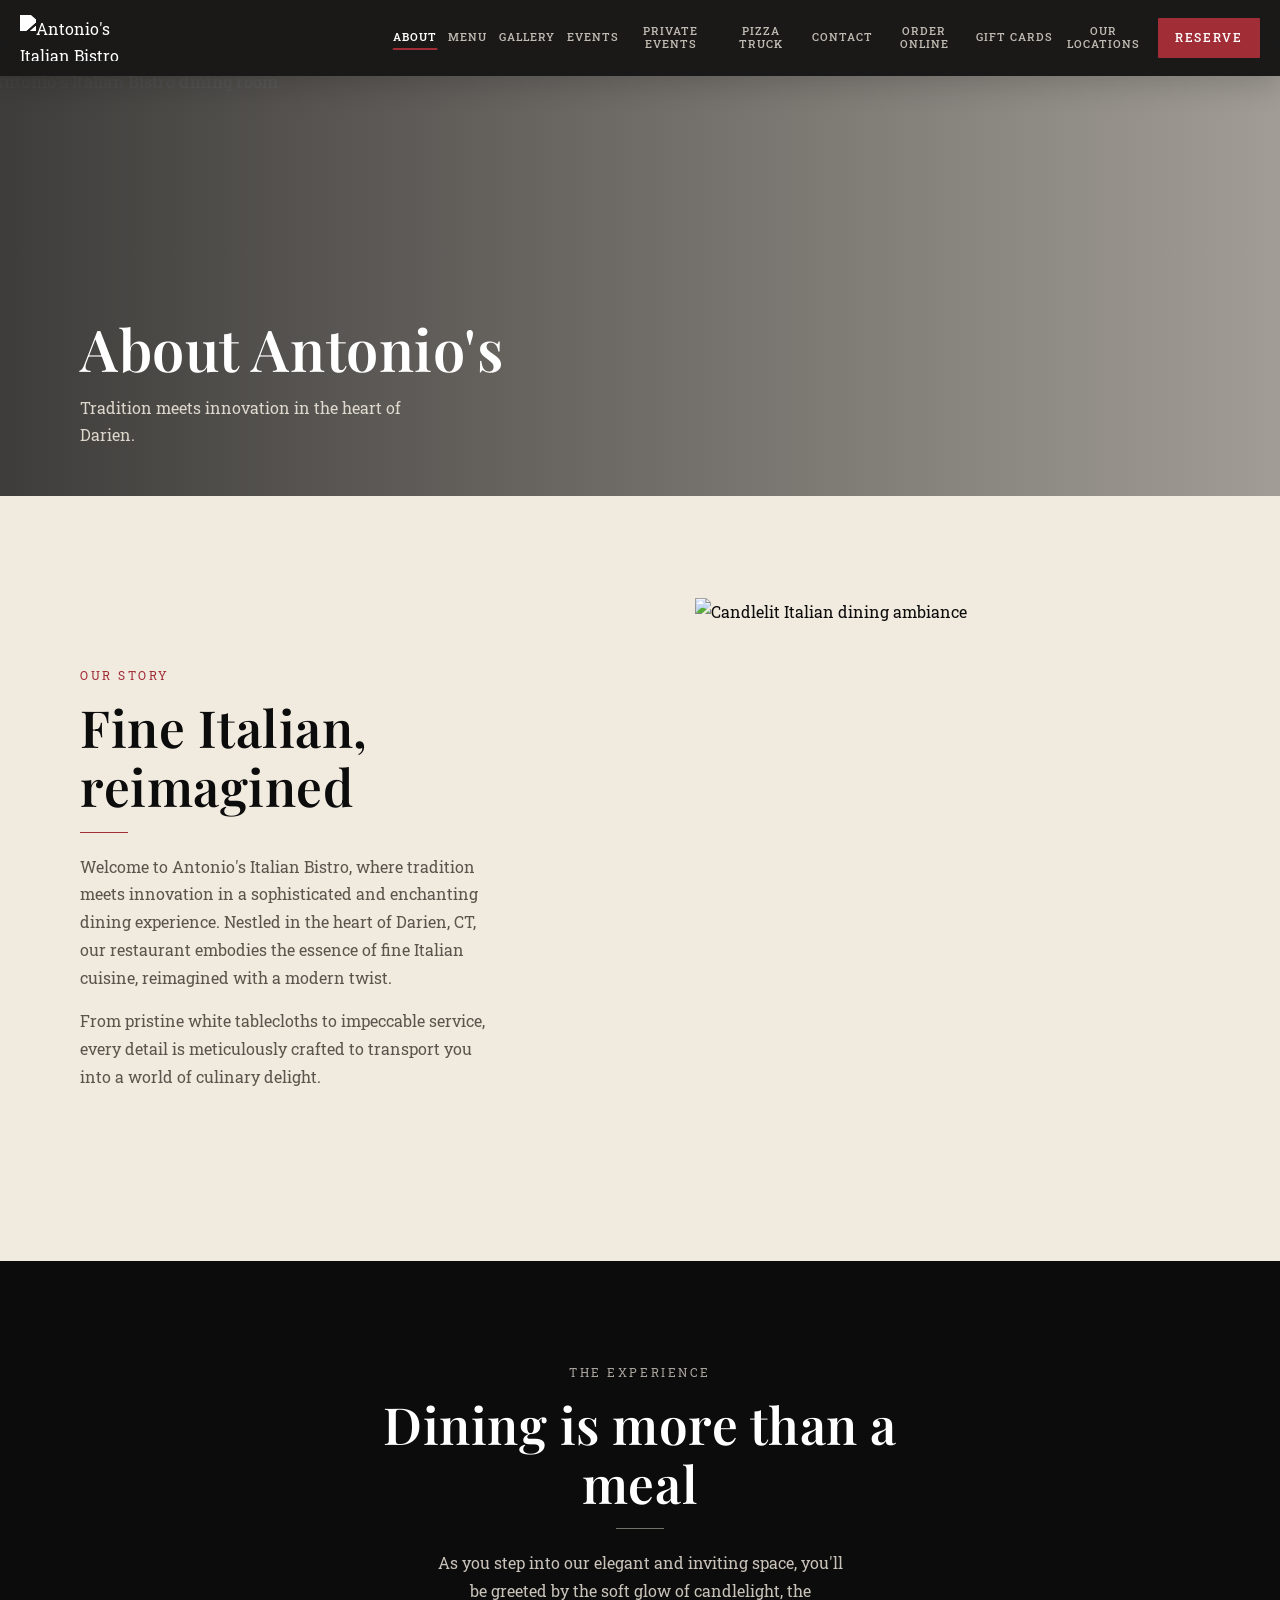
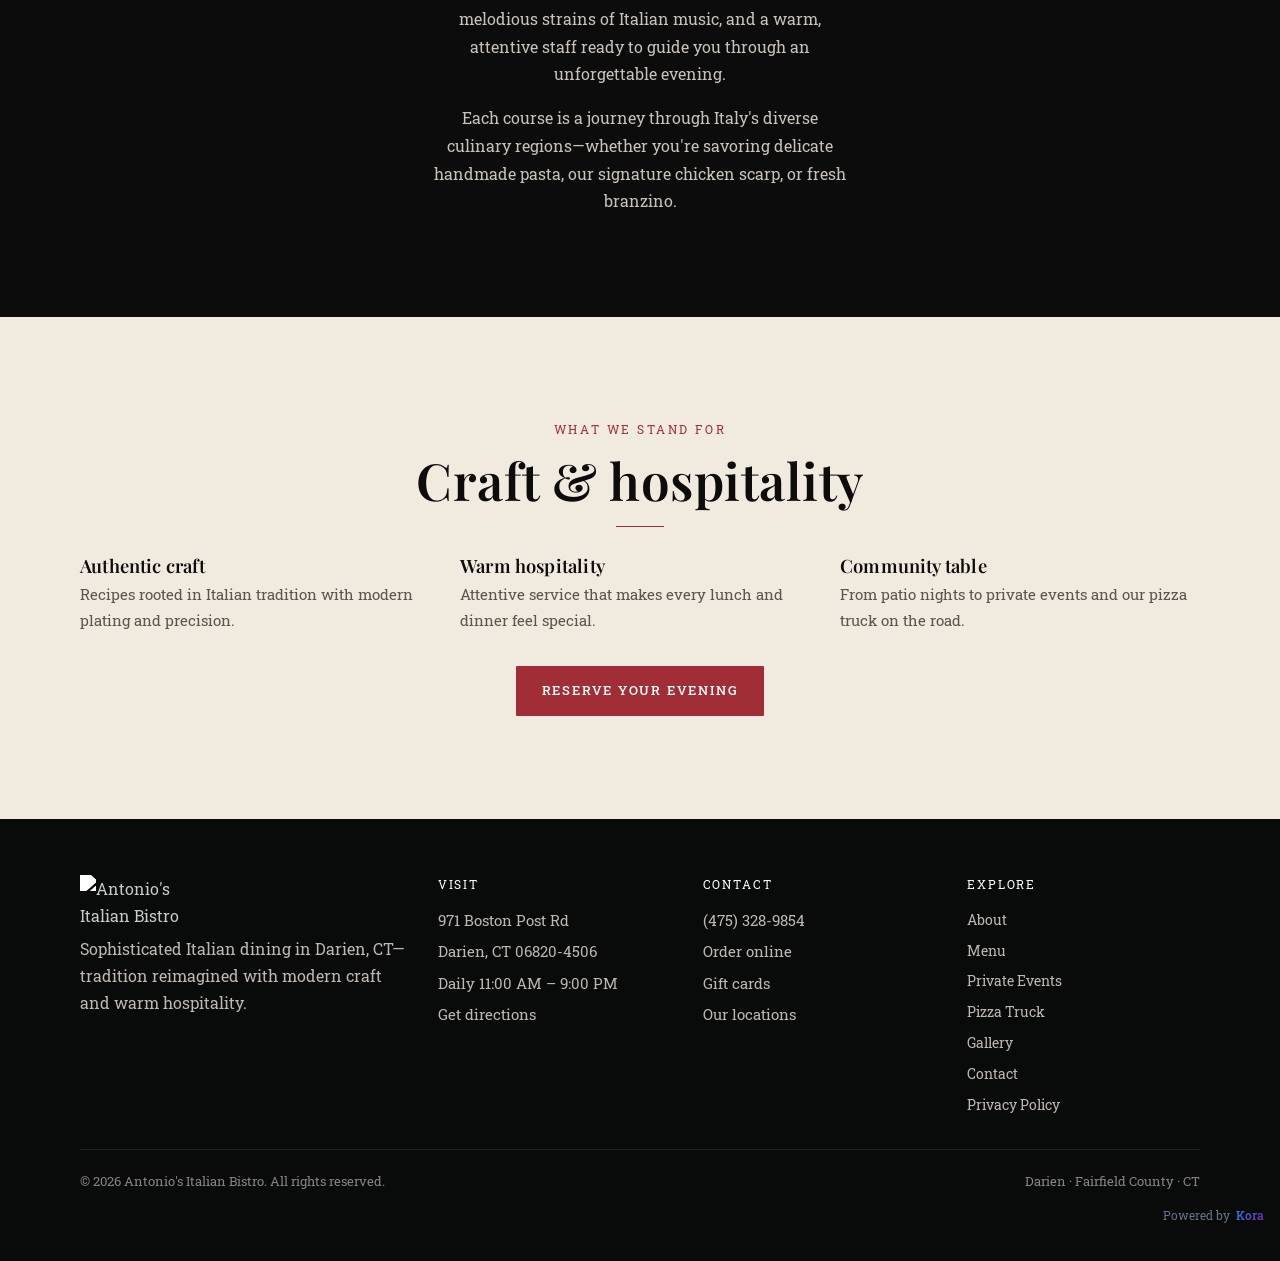
==== about.html @ fb41d5cb "Agent V2 website publish" ====
<!DOCTYPE html>

<html lang="en">
<head>
  <link rel="icon" href="https://quseprdus1.blob.core.windows.net/kora-business-images/user-media/463f7a5f-0a7e-488c-80c5-a2d2e6ca3b48/de8c94d8-887e-4625-825f-ec262dbc28df/1785776376_j315so.png">
<link href="https://quseprdus1.blob.core.windows.net/kora-business-images/user-media/463f7a5f-0a7e-488c-80c5-a2d2e6ca3b48/de8c94d8-887e-4625-825f-ec262dbc28df/1785776376_j315so.png" rel="icon"/>
<meta charset="utf-8"/>
<meta content="width=device-width, initial-scale=1.0" name="viewport"/>
<title>About Antonio's Italian Bistro | Darien CT Fine Dining Story</title>
<meta content="Learn about Antonio's Italian Bistro in Darien, CT—tradition meets innovation with white-tablecloth Italian cuisine, candlelight ambiance, and meticulous hospitality." name="description"/>
<meta content="about Antonio's Darien, Italian restaurant story Darien CT, fine dining Darien history" name="keywords"/>
<meta content="Antonio's Italian Bistro" name="author"/>
<meta content="noindex, nofollow" name="robots"/>
<meta content="#a12e37" name="theme-color"/>
<meta content="US-CT" name="geo.region"/>
<meta content="Darien" name="geo.placename"/>
<meta content="41.07655;-73.47143" name="geo.position"/>
<meta content="41.07655, -73.47143" name="ICBM"/>
<meta content="website" property="og:type"/>
<meta content="Antonio's Italian Bistro" property="og:site_name"/>
<meta content="en_US" property="og:locale"/>
<meta content="About Antonio's Italian Bistro | Darien CT Fine Dining Story" property="og:title"/>
<meta content="Learn about Antonio's Italian Bistro in Darien, CT—tradition meets innovation with white-tablecloth Italian cuisine, candlelight ambiance, and meticulous hospitality." property="og:description"/>
<meta content="https://quseprdus1.blob.core.windows.net/kora-business-images/user-media/463f7a5f-0a7e-488c-80c5-a2d2e6ca3b48/de8c94d8-887e-4625-825f-ec262dbc28df/1785837358_etro0u.jpg" property="og:image"/>
<meta content="summary_large_image" name="twitter:card"/>
<meta content="About Antonio's Italian Bistro | Darien CT Fine Dining Story" name="twitter:title"/>
<meta content="Learn about Antonio's Italian Bistro in Darien, CT—tradition meets innovation with white-tablecloth Italian cuisine, candlelight ambiance, and meticulous hospitality." name="twitter:description"/>
<meta content="https://quseprdus1.blob.core.windows.net/kora-business-images/user-media/463f7a5f-0a7e-488c-80c5-a2d2e6ca3b48/de8c94d8-887e-4625-825f-ec262dbc28df/1785837358_etro0u.jpg" name="twitter:image"/>
<link href="https://quseprdus1.blob.core.windows.net/kora-business-images/user-media/463f7a5f-0a7e-488c-80c5-a2d2e6ca3b48/de8c94d8-887e-4625-825f-ec262dbc28df/1785776376_j315so.png" rel="icon" type="image/png">
<link href="https://quseprdus1.blob.core.windows.net/kora-business-images/user-media/463f7a5f-0a7e-488c-80c5-a2d2e6ca3b48/de8c94d8-887e-4625-825f-ec262dbc28df/1785837173_pua2ko.png" rel="apple-touch-icon"/>
<link href="https://fonts.googleapis.com" rel="preconnect"/>
<link crossorigin="" href="https://fonts.gstatic.com" rel="preconnect"/>
<link href="https://fonts.googleapis.com/css2?family=Italiana&amp;family=Playfair+Display:ital,wght@0,500;0,600;0,700;1,500;1,600&amp;family=Roboto+Slab:wght@300;400;500;600;700&amp;display=swap" rel="stylesheet"/>
<link href="assets/styles.css" rel="stylesheet"/>
<link href="assets/site.css" rel="stylesheet"/>
<!-- KORA_GOOGLE_FONTS_START -->
<link rel="preconnect" href="https://fonts.googleapis.com">
<link rel="preconnect" href="https://fonts.gstatic.com" crossorigin>
<link rel="stylesheet" href="https://fonts.googleapis.com/css2?family=Playfair+Display:wght@400;600;700&family=Roboto+Slab:wght@400;600;700&display=swap">
<!-- KORA_GOOGLE_FONTS_END -->
</link></head>
<body data-header="solid" data-page="about">
<div id="site-header"></div>
<main id="main">
<section aria-label="About Antonio's" class="page-hero">
<div class="page-hero__bg">
<img alt="Antonio's Italian Bistro dining room" fetchpriority="high" height="900" src="https://quseprdus1.blob.core.windows.net/kora-business-images/user-media/463f7a5f-0a7e-488c-80c5-a2d2e6ca3b48/de8c94d8-887e-4625-825f-ec262dbc28df/1785837358_etro0u.jpg" width="1600"/>
</div>
<div class="page-hero__scrim"></div>
<div class="page-hero__content reveal">
<h1>About Antonio's</h1>
<p>Tradition meets innovation in the heart of Darien.</p>
</div>
</section>
<section class="section section--cream">
<div class="container split">
<div class="split__copy reveal">
<p class="section__label">Our story</p>
<h2 class="section__title">Fine Italian, reimagined</h2>
<div class="gold-rule"></div>
<p class="section__lead">Welcome to Antonio's Italian Bistro, where tradition meets innovation in a sophisticated and enchanting dining experience. Nestled in the heart of Darien, CT, our restaurant embodies the essence of fine Italian cuisine, reimagined with a modern twist.</p>
<p class="section__lead mt-2">From pristine white tablecloths to impeccable service, every detail is meticulously crafted to transport you into a world of culinary delight.</p>
</div>
<div class="split__media reveal reveal-delay-1">
<img alt="Candlelit Italian dining ambiance" height="1500" loading="lazy" src="https://quseprdus1.blob.core.windows.net/kora-business-images/user-media/463f7a5f-0a7e-488c-80c5-a2d2e6ca3b48/de8c94d8-887e-4625-825f-ec262dbc28df/1785837194_08zzdg.jpg" width="1200"/>
</div>
</div>
</section>
<section class="section section--dark">
<div class="container center-block reveal">
<p class="section__label">The experience</p>
<h2 class="section__title" style="max-width:18ch;margin-inline:auto;">Dining is more than a meal</h2>
<div class="gold-rule"></div>
<p class="section__lead">As you step into our elegant and inviting space, you'll be greeted by the soft glow of candlelight, the melodious strains of Italian music, and a warm, attentive staff ready to guide you through an unforgettable evening.</p>
<p class="section__lead mt-2">Each course is a journey through Italy's diverse culinary regions—whether you're savoring delicate handmade pasta, our signature chicken scarp, or fresh branzino.</p>
</div>
</section>
<section class="section section--cream">
<div class="container">
<div class="center-block mb-2 reveal">
<p class="section__label">What we stand for</p>
<h2 class="section__title" style="max-width:14ch;margin-inline:auto;">Craft &amp; hospitality</h2>
<div class="gold-rule"></div>
</div>
<div class="icon-row">
<article class="reveal">
<h4>Authentic craft</h4>
<p>Recipes rooted in Italian tradition with modern plating and precision.</p>
</article>
<article class="reveal reveal-delay-1">
<h4>Warm hospitality</h4>
<p>Attentive service that makes every lunch and dinner feel special.</p>
</article>
<article class="reveal reveal-delay-2">
<h4>Community table</h4>
<p>From patio nights to private events and our pizza truck on the road.</p>
</article>
</div>
<div class="center-block mt-4 reveal">
<a class="btn btn-primary" href="reservations.html">Reserve your evening</a>
</div>
</div>
</section>
</main>
<div id="site-footer"></div>
<script defer="" src="js/includes.js"></script>
<script defer="" src="js/main.js"></script>
<!-- KORA_BRANDING_FOOTER_SCRIPT_START -->
<script>
(function () {
  var koraUrl = "https://askkora.ai";
  var muted = "#64748b";
  var blue = "#1E88E5";
  var purple = "#7B1FA2";
  var startMarker = 'KORA_' + 'BRANDING_FOOTER_START';
  var endMarker = 'KORA_' + 'BRANDING_FOOTER_END';
  var selector = '[data-kora-branding-footer="true"], .kora-powered-by';

  function removeExisting() {
    document.querySelectorAll(selector).forEach(function (node) {
      if (node && node.parentNode) node.parentNode.removeChild(node);
    });
    var walker = document.createTreeWalker(document.documentElement, NodeFilter.SHOW_COMMENT);
    var comments = [];
    while (walker.nextNode()) {
      if (walker.currentNode.nodeValue.indexOf(startMarker) !== -1 || walker.currentNode.nodeValue.indexOf(endMarker) !== -1) {
        comments.push(walker.currentNode);
      }
    }
    comments.forEach(function (node) {
      if (node && node.parentNode) node.parentNode.removeChild(node);
    });
  }

  function buildBranding() {
    var wrapper = document.createElement('div');
    wrapper.className = 'kora-powered-by';
    wrapper.setAttribute('data-kora-branding-footer', 'true');
    wrapper.style.cssText = 'display:flex;justify-content:flex-end;align-items:center;gap:0.35rem;padding:0.75rem 1rem;font-size:0.75rem;';
    wrapper.innerHTML = '<span style="color:' + muted + '">Powered by</span>' +
      '<a href="' + koraUrl + '" target="_blank" rel="noopener noreferrer" style="text-decoration:none;font-weight:600;background:linear-gradient(135deg,' + blue + ',' + purple + ');-webkit-background-clip:text;background-clip:text;-webkit-text-fill-color:transparent">Kora</a>';
    return wrapper;
  }

  function targetFooter(allowFallback) {
    var footer = document.querySelector('footer');
    if (footer) return footer;
    if (!allowFallback) return null;
    return document.getElementById('site-footer') || document.body;
  }

  function placeBranding(allowFallback) {
    var target = targetFooter(allowFallback);
    if (!target) return false;
    removeExisting();
    target.appendChild(document.createComment(' ' + startMarker + ' '));
    target.appendChild(buildBranding());
    target.appendChild(document.createComment(' ' + endMarker + ' '));
    return target.tagName && target.tagName.toLowerCase() === 'footer';
  }

  function start() {
    if (placeBranding(false)) return;
    var observer = new MutationObserver(function () {
      if (placeBranding(false)) observer.disconnect();
    });
    observer.observe(document.documentElement, { childList: true, subtree: true });
    window.setTimeout(function () { observer.disconnect(); placeBranding(true); }, 3000);
  }

  if (document.readyState === 'loading') {
    document.addEventListener('DOMContentLoaded', start);
  } else {
    start();
  }
}());
</script>
<!-- KORA_BRANDING_FOOTER_SCRIPT_END -->
</body>
</html>
---- assets/styles.css ----
/*! tailwindcss v4.2.1 | MIT License | https://tailwindcss.com */
@layer properties{@supports (((-webkit-hyphens:none)) and (not (margin-trim:inline))) or ((-moz-orient:inline) and (not (color:rgb(from red r g b)))){*,:before,:after,::backdrop{--tw-rotate-x:initial;--tw-rotate-y:initial;--tw-rotate-z:initial;--tw-skew-x:initial;--tw-skew-y:initial}}}@layer theme{:root,:host{--font-sans:ui-sans-serif, system-ui, sans-serif, "Apple Color Emoji", "Segoe UI Emoji", "Segoe UI Symbol", "Noto Color Emoji";--font-mono:ui-monospace, SFMono-Regular, Menlo, Monaco, Consolas, "Liberation Mono", "Courier New", monospace;--spacing:.25rem;--ease-out:cubic-bezier(0, 0, .2, 1);--default-transition-duration:.15s;--default-transition-timing-function:cubic-bezier(.4, 0, .2, 1);--default-font-family:var(--font-sans);--default-mono-font-family:var(--font-mono);--color-brand-primary:#a12e37;--color-brand-secondary:#f1eadf;--color-brand-accent:#0c0c0c;--color-brand-muted:#5b564d;--color-brand-border:#0c0c0c1f;--font-heading:"Playfair Display", Georgia, "Times New Roman", serif;--font-body:"Roboto Slab", Georgia, serif;--font-brand:"Italiana", "Playfair Display", serif}}@layer base{*,:after,:before,::backdrop{box-sizing:border-box;border:0 solid;margin:0;padding:0}::file-selector-button{box-sizing:border-box;border:0 solid;margin:0;padding:0}html,:host{-webkit-text-size-adjust:100%;tab-size:4;line-height:1.5;font-family:var(--default-font-family,ui-sans-serif, system-ui, sans-serif, "Apple Color Emoji", "Segoe UI Emoji", "Segoe UI Symbol", "Noto Color Emoji");font-feature-settings:var(--default-font-feature-settings,normal);font-variation-settings:var(--default-font-variation-settings,normal);-webkit-tap-highlight-color:transparent}hr{height:0;color:inherit;border-top-width:1px}abbr:where([title]){-webkit-text-decoration:underline dotted;text-decoration:underline dotted}h1,h2,h3,h4,h5,h6{font-size:inherit;font-weight:inherit}a{color:inherit;-webkit-text-decoration:inherit;-webkit-text-decoration:inherit;-webkit-text-decoration:inherit;text-decoration:inherit}b,strong{font-weight:bolder}code,kbd,samp,pre{font-family:var(--default-mono-font-family,ui-monospace, SFMono-Regular, Menlo, Monaco, Consolas, "Liberation Mono", "Courier New", monospace);font-feature-settings:var(--default-mono-font-feature-settings,normal);font-variation-settings:var(--default-mono-font-variation-settings,normal);font-size:1em}small{font-size:80%}sub,sup{vertical-align:baseline;font-size:75%;line-height:0;position:relative}sub{bottom:-.25em}sup{top:-.5em}table{text-indent:0;border-color:inherit;border-collapse:collapse}:-moz-focusring{outline:auto}progress{vertical-align:baseline}summary{display:list-item}ol,ul,menu{list-style:none}img,svg,video,canvas,audio,iframe,embed,object{vertical-align:middle;display:block}img,video{max-width:100%;height:auto}button,input,select,optgroup,textarea{font:inherit;font-feature-settings:inherit;font-variation-settings:inherit;letter-spacing:inherit;color:inherit;opacity:1;background-color:#0000;border-radius:0}::file-selector-button{font:inherit;font-feature-settings:inherit;font-variation-settings:inherit;letter-spacing:inherit;color:inherit;opacity:1;background-color:#0000;border-radius:0}:where(select:is([multiple],[size])) optgroup{font-weight:bolder}:where(select:is([multiple],[size])) optgroup option{padding-inline-start:20px}::file-selector-button{margin-inline-end:4px}::placeholder{opacity:1}@supports (not ((-webkit-appearance:-apple-pay-button))) or (contain-intrinsic-size:1px){::placeholder{color:currentColor}@supports (color:color-mix(in lab, red, red)){::placeholder{color:color-mix(in oklab, currentcolor 50%, transparent)}}}textarea{resize:vertical}::-webkit-search-decoration{-webkit-appearance:none}::-webkit-date-and-time-value{min-height:1lh;text-align:inherit}::-webkit-datetime-edit{display:inline-flex}::-webkit-datetime-edit-fields-wrapper{padding:0}::-webkit-datetime-edit{padding-block:0}::-webkit-datetime-edit-year-field{padding-block:0}::-webkit-datetime-edit-month-field{padding-block:0}::-webkit-datetime-edit-day-field{padding-block:0}::-webkit-datetime-edit-hour-field{padding-block:0}::-webkit-datetime-edit-minute-field{padding-block:0}::-webkit-datetime-edit-second-field{padding-block:0}::-webkit-datetime-edit-millisecond-field{padding-block:0}::-webkit-datetime-edit-meridiem-field{padding-block:0}::-webkit-calendar-picker-indicator{line-height:1}:-moz-ui-invalid{box-shadow:none}button,input:where([type=button],[type=reset],[type=submit]){appearance:button}::file-selector-button{appearance:button}::-webkit-inner-spin-button{height:auto}::-webkit-outer-spin-button{height:auto}[hidden]:where(:not([hidden=until-found])){display:none!important}:root{--header-h:4.75rem;--ease-out:cubic-bezier(.22, 1, .36, 1);--color-brand-primary:#a12e37;--color-brand-secondary:#f1eadf;--color-brand-accent:#0c0c0c;--color-brand-dark:#0c0c0c;--color-brand-muted:#5b564d;--color-brand-soft:#f1eadf;--color-brand-gold:#c5a352;--color-brand-border:#0c0c0c1f;--font-heading:"Playfair Display", Georgia, "Times New Roman", serif;--font-body:"Roboto Slab", Georgia, serif;--font-brand:"Italiana", "Playfair Display", serif}html{scroll-behavior:smooth}body{font-family:var(--font-body);color:var(--color-brand-accent);background:var(--color-brand-secondary);-webkit-font-smoothing:antialiased;line-height:1.7}h1,h2,h3,h4,h5,h6{font-family:var(--font-heading)}}@layer components;@layer utilities{.fixed{position:fixed}.sticky{position:sticky}.container{width:100%}@media (min-width:40rem){.container{max-width:40rem}}@media (min-width:48rem){.container{max-width:48rem}}@media (min-width:64rem){.container{max-width:64rem}}@media (min-width:80rem){.container{max-width:80rem}}@media (min-width:96rem){.container{max-width:96rem}}.mt-1{margin-top:calc(var(--spacing) * 1)}.mt-2{margin-top:calc(var(--spacing) * 2)}.mt-3{margin-top:calc(var(--spacing) * 3)}.mt-4{margin-top:calc(var(--spacing) * 4)}.mb-2{margin-bottom:calc(var(--spacing) * 2)}.hidden{display:none}.table{display:table}.max-w-prose{max-width:65ch}.transform{transform:var(--tw-rotate-x,) var(--tw-rotate-y,) var(--tw-rotate-z,) var(--tw-skew-x,) var(--tw-skew-y,)}.resize{resize:both}.underline{text-decoration-line:underline}.transition{transition-property:color,background-color,border-color,outline-color,text-decoration-color,fill,stroke,--tw-gradient-from,--tw-gradient-via,--tw-gradient-to,opacity,box-shadow,transform,translate,scale,rotate,filter,-webkit-backdrop-filter,backdrop-filter,display,content-visibility,overlay,pointer-events;transition-timing-function:var(--tw-ease,var(--default-transition-timing-function));transition-duration:var(--tw-duration,var(--default-transition-duration))}}@property --tw-rotate-x{syntax:"*";inherits:false}@property --tw-rotate-y{syntax:"*";inherits:false}@property --tw-rotate-z{syntax:"*";inherits:false}@property --tw-skew-x{syntax:"*";inherits:false}@property --tw-skew-y{syntax:"*";inherits:false}
---- assets/site.css ----
/* Component UI layer (loaded after assets/styles.css).
   Brand tokens mirrored here so UI keeps working if Tailwind rebuilds styles.css. */
:root {
  --color-brand-primary: #a12e37;
  --color-brand-secondary: #f1eadf;
  --color-brand-accent: #0c0c0c;
  --color-brand-dark: #0c0c0c;
  --color-brand-muted: #5b564d;
  --color-brand-soft: #f1eadf;
  --color-brand-gold: #c5a352;
  --color-brand-border: rgba(12, 12, 12, 0.12);
  --font-heading: "Playfair Display", Georgia, "Times New Roman", serif;
  --font-body: "Roboto Slab", Georgia, serif;
  --font-brand: "Italiana", "Playfair Display", serif;
  --header-h: 4.75rem;
  --ease-out: cubic-bezier(0.22, 1, 0.36, 1);
}
*, *::before, *::after { box-sizing: border-box; margin: 0; padding: 0; }
html { scroll-behavior: smooth; }
body {
  font-family: var(--font-body);
  color: var(--color-brand-accent);
  background: var(--color-brand-secondary);
  line-height: 1.7;
  -webkit-font-smoothing: antialiased;
}
img, video { max-width: 100%; height: auto; display: block; }
a { color: inherit; text-decoration: none; }
button { font: inherit; cursor: pointer; border: 0; background: none; }
ul { list-style: none; }
.sr-only {
  position: absolute; width: 1px; height: 1px; padding: 0; margin: -1px;
  overflow: hidden; clip: rect(0,0,0,0); white-space: nowrap; border: 0;
}
.hidden { display: none !important; }
/* Antonio's Italian Bistro — premium modern restaurant UI */

body { padding-top: var(--header-h); }

h1, h2, h3, h4, .font-heading {
  font-family: var(--font-heading);
  font-weight: 600;
  line-height: 1.15;
  letter-spacing: 0.01em;
  color: var(--color-brand-accent);
}

:focus-visible {
  outline: 2px solid var(--color-brand-primary);
  outline-offset: 3px;
}

.container {
  width: min(1120px, calc(100% - 2.5rem));
  margin-inline: auto;
}

/* Buttons */
.btn {
  display: inline-flex;
  align-items: center;
  justify-content: center;
  gap: 0.5rem;
  padding: 0.9rem 1.6rem;
  font-family: var(--font-body);
  font-size: 0.8rem;
  font-weight: 500;
  letter-spacing: 0.14em;
  text-transform: uppercase;
  border-radius: 1px;
  transition: transform 0.3s var(--ease-out), background 0.3s ease, color 0.3s ease, border-color 0.3s ease, box-shadow 0.3s ease;
}
.btn:hover { transform: translateY(-2px); }
.btn-primary { background: var(--color-brand-primary); color: #fff; }
.btn-primary:hover {
  background: #8a2530;
  box-shadow: 0 12px 32px rgba(161, 46, 55, 0.28);
}
.btn-dark { background: var(--color-brand-accent); color: var(--color-brand-secondary); }
.btn-dark:hover { background: #222; }
.btn-outline {
  border: 1px solid currentColor;
  color: var(--color-brand-secondary);
  background: transparent;
}
.btn-outline:hover {
  background: var(--color-brand-secondary);
  color: var(--color-brand-accent);
}
.btn-outline-dark {
  border: 1px solid var(--color-brand-accent);
  color: var(--color-brand-accent);
}
.btn-outline-dark:hover {
  background: var(--color-brand-accent);
  color: var(--color-brand-secondary);
}
.btn-sm { padding: 0.65rem 1.1rem; font-size: 0.72rem; }

/* Header — solid black by default (all pages) */
.site-header {
  position: fixed;
  inset: 0 0 auto 0;
  z-index: 1000;
  background: rgba(12, 12, 12, 0.94);
  backdrop-filter: blur(12px);
  box-shadow: 0 8px 30px rgba(0, 0, 0, 0.18);
  transition: background 0.35s ease, box-shadow 0.35s ease, backdrop-filter 0.35s ease;
}
/* Opt-in: transparent over full-bleed heroes only when body[data-header="transparent"] */
.site-header.is-transparent {
  background: linear-gradient(180deg, rgba(12, 12, 12, 0.55), transparent);
  backdrop-filter: none;
  box-shadow: none;
}
.site-header.is-transparent.is-scrolled,
.site-header.is-solid {
  background: rgba(12, 12, 12, 0.94);
  backdrop-filter: blur(12px);
  box-shadow: 0 8px 30px rgba(0, 0, 0, 0.18);
}
.navbar {
  min-height: var(--header-h);
  height: auto;
  display: flex;
  align-items: center;
  padding-block: 0.4rem;
  padding-inline: 0;
  width: 100%;
}
/* Full-bleed header row — logo left, nav right.
   Side inset: change padding-inline below to open space from the edges. */
.navbar-inner {
  width: 100%;
  max-width: none;
  margin-inline: 0;
  padding-inline: 1.25rem; /* left & right breathing room (e.g. 1rem–2rem) */
  display: grid;
  grid-template-columns: auto minmax(0, 1fr);
  align-items: center;
  column-gap: 1rem;
  box-sizing: border-box;
}
.brand {
  display: flex;
  align-items: center;
  gap: 0.75rem;
  color: #fff;
  grid-column: 1;
  flex-shrink: 0;
  position: relative;
  z-index: 2;
  min-width: 0;
  max-width: 11rem;
}
.brand__logo {
  height: 46px;
  width: auto;
  max-width: 100%;
  object-fit: contain;
  filter: brightness(0) invert(1);
}
/* Nav sits only in the right track, right-aligned as a group */
.nav-desktop {
  display: none;
  grid-column: 2;
  align-items: center;
  justify-content: flex-end;
  justify-self: end;
  gap: 0.15rem;
  flex-wrap: nowrap;
  width: 100%;
  max-width: 100%;
  min-width: 0;
  box-sizing: border-box;
}
.nav-link {
  position: relative;
  color: rgba(241, 234, 223, 0.78);
  font-size: 0.7rem;
  font-weight: 500;
  letter-spacing: 0.09em;
  text-transform: uppercase;
  padding: 0.4rem 0.3rem 0.5rem;
  transition: color 0.25s ease;
  white-space: normal;
  text-align: center;
  line-height: 1.2;
  flex: 0 1 auto;
  min-width: 0;
  max-width: 5.5rem; /* stacks 2-word labels without eating logo space */
  overflow-wrap: normal;
  word-break: normal;
}
/* Wine underline grows on hover / active */
.nav-link::after {
  content: "";
  position: absolute;
  left: 50%;
  bottom: 0.12rem;
  width: 0;
  height: 2px;
  background: var(--color-brand-primary);
  transform: translateX(-50%);
  transition: width 0.28s var(--ease-out);
  border-radius: 1px;
}
.nav-link:hover {
  color: #fff;
}
.nav-link:hover::after {
  width: 70%;
}
.nav-link.is-active {
  color: #fff;
  font-weight: 600;
}
.nav-link.is-active::after {
  width: 85%;
  background: var(--color-brand-primary);
}
.nav-cta {
  margin-left: 0.45rem;
  flex: 0 0 auto;
  white-space: nowrap;
  flex-shrink: 0;
}
.nav-cta:hover {
  transform: translateY(-1px);
  box-shadow: 0 8px 20px rgba(161, 46, 55, 0.35);
}
.menu-btn {
  color: #fff;
  padding: 0.4rem;
  display: grid;
  place-items: center;
  grid-column: 2;
  justify-self: end;
  flex-shrink: 0;
}
.menu-btn svg { width: 1.7rem; height: 1.7rem; }

@media (min-width: 1100px) {
  .nav-desktop { display: flex; }
  .menu-btn { display: none; }
  .brand { max-width: 10.5rem; }
}
/* Wide screens — room for single-line labels + larger type */
@media (min-width: 1500px) {
  .navbar-inner {
    column-gap: 1.25rem;
    padding-inline: 1.5rem; /* slightly more inset on very wide screens */
  }
  .brand { max-width: 12rem; }
  .brand__logo { height: 48px; }
  .nav-desktop { gap: 0.3rem; }
  .nav-link {
    max-width: none;
    white-space: nowrap;
    font-size: 0.76rem;
    letter-spacing: 0.11em;
    padding: 0.5rem 0.45rem 0.55rem;
  }
  .nav-link:hover::after { width: 100%; }
  .nav-link.is-active::after { width: 100%; }
}

/* Mobile menu */
.mobile-menu {
  position: fixed;
  inset: 0;
  z-index: 1100;
  pointer-events: none;
  opacity: 0;
  transition: opacity 0.3s ease;
}
.mobile-menu.active {
  pointer-events: auto;
  opacity: 1;
}
.mobile-menu__backdrop {
  position: absolute;
  inset: 0;
  background: rgba(5, 7, 7, 0.55);
}
.mobile-menu__panel {
  position: absolute;
  top: 0;
  right: 0;
  width: min(360px, 88vw);
  height: 100%;
  background: var(--color-brand-accent);
  color: var(--color-brand-secondary);
  padding: 1.5rem 1.25rem 2rem;
  transform: translateX(100%);
  transition: transform 0.4s var(--ease-out);
  overflow-y: auto;
}
.mobile-menu.active .mobile-menu__panel { transform: translateX(0); }
.mobile-menu__close {
  position: absolute;
  top: 1rem;
  right: 1rem;
  color: #fff;
  padding: 0.4rem;
}
.mobile-menu__close svg { width: 1.5rem; height: 1.5rem; }
.mobile-menu__nav {
  display: flex;
  flex-direction: column;
  gap: 0.15rem;
  margin-top: 3.5rem;
}
.mobile-menu__link {
  padding: 0.85rem 0.5rem;
  font-size: 0.95rem;
  letter-spacing: 0.1em;
  text-transform: uppercase;
  border-bottom: 1px solid rgba(241, 234, 223, 0.1);
  color: rgba(241, 234, 223, 0.9);
}
.mobile-menu__actions {
  display: grid;
  gap: 0.75rem;
  margin-top: 1.5rem;
}

/* Hero — starts below fixed solid header (body padding-top) */
.hero {
  position: relative;
  min-height: calc(100svh - var(--header-h));
  min-height: calc(100vh - var(--header-h));
  display: grid;
  place-items: center;
  color: #fff;
  overflow: hidden;
}
.hero__media {
  position: absolute;
  inset: 0;
  z-index: 0;
  background: #0c0c0c;
}
.hero__media > img,
.hero__media video {
  position: absolute;
  inset: 0;
  width: 100%;
  height: 100%;
  object-fit: cover;
  z-index: 1;
  animation: kenburns 20s ease-in-out infinite alternate;
}
.hero__yt {
  position: absolute;
  inset: 0;
  overflow: hidden;
  z-index: 0;
  opacity: 0;
  transition: opacity 0.8s ease;
}
.hero__yt.is-active {
  opacity: 1;
  z-index: 2;
}
.hero__yt iframe {
  position: absolute;
  top: 50%;
  left: 50%;
  width: 100vw;
  height: 56.25vw;
  min-height: 100%;
  min-width: 177.77vh;
  transform: translate(-50%, -50%);
  border: 0;
  pointer-events: none;
}
.hero__scrim {
  position: absolute;
  inset: 0;
  z-index: 1;
  background:
    linear-gradient(180deg, rgba(12, 12, 12, 0.45) 0%, rgba(12, 12, 12, 0.35) 40%, rgba(12, 12, 12, 0.72) 100%),
    radial-gradient(ellipse at 50% 80%, rgba(161, 46, 55, 0.18), transparent 55%);
}
.hero__content {
  position: relative;
  z-index: 2;
  text-align: center;
  padding: 4rem 1.25rem 5rem;
  width: min(820px, 100%);
  animation: heroIn 1.1s var(--ease-out) both;
}
@keyframes heroIn {
  from { opacity: 0; transform: translateY(28px); }
  to { opacity: 1; transform: none; }
}
.hero__brand {
  font-family: var(--font-brand);
  font-size: clamp(2.8rem, 8vw, 5.5rem);
  line-height: 0.95;
  letter-spacing: 0.02em;
  margin-bottom: 1rem;
  text-shadow: 0 8px 40px rgba(0, 0, 0, 0.35);
}
.hero__title {
  font-family: var(--font-heading);
  font-weight: 500;
  font-style: italic;
  font-size: clamp(1.15rem, 2.4vw, 1.55rem);
  color: rgba(241, 234, 223, 0.92);
  max-width: 28ch;
  margin: 0 auto 1.75rem;
}
.hero__actions {
  display: flex;
  flex-wrap: wrap;
  gap: 0.85rem;
  justify-content: center;
}
.hero__scroll {
  position: absolute;
  bottom: 1.5rem;
  left: 50%;
  transform: translateX(-50%);
  z-index: 2;
  color: rgba(241, 234, 223, 0.7);
  font-size: 0.68rem;
  letter-spacing: 0.2em;
  text-transform: uppercase;
  animation: pulse 2.4s ease-in-out infinite;
}
@keyframes pulse {
  0%, 100% { opacity: 0.5; transform: translateX(-50%) translateY(0); }
  50% { opacity: 1; transform: translateX(-50%) translateY(4px); }
}

/* Page hero — starts below fixed solid header */
.page-hero {
  position: relative;
  min-height: clamp(280px, 42vw, 420px);
  display: grid;
  place-items: end start;
  color: #fff;
  overflow: hidden;
  padding: 3rem 0;
}
.page-hero__bg {
  position: absolute;
  inset: 0;
  z-index: 0;
}
.page-hero__bg img {
  width: 100%;
  height: 100%;
  object-fit: cover;
  transform: scale(1.04);
  animation: kenburns 18s ease-in-out infinite alternate;
}
@keyframes kenburns {
  from { transform: scale(1.04) translateY(0); }
  to { transform: scale(1.1) translateY(-2%); }
}
.page-hero__scrim {
  position: absolute;
  inset: 0;
  background: linear-gradient(90deg, rgba(12, 12, 12, 0.78), rgba(12, 12, 12, 0.35));
  z-index: 1;
}
.page-hero__content {
  position: relative;
  z-index: 2;
  width: min(1120px, calc(100% - 2.5rem));
  margin-inline: auto;
}
.page-hero h1 {
  color: #fff;
  font-size: clamp(2.2rem, 5vw, 3.6rem);
  max-width: 16ch;
}
.page-hero p {
  margin-top: 0.75rem;
  max-width: 42ch;
  color: rgba(241, 234, 223, 0.88);
}

/* Sections */
.section {
  padding: clamp(3.5rem, 8vw, 6.5rem) 0;
  position: relative;
}
.section--dark {
  background: var(--color-brand-accent);
  color: var(--color-brand-secondary);
}
.section--dark h2,
.section--dark h3 { color: #fff; }
.section--wine {
  background: linear-gradient(135deg, #8f2730, #a12e37 45%, #6e1d25);
  color: #fff;
}
.section--wine h2,
.section--wine h3 { color: #fff; }
.section--cream { background: var(--color-brand-secondary); }
.section__label {
  font-size: 0.72rem;
  letter-spacing: 0.22em;
  text-transform: uppercase;
  color: var(--color-brand-primary);
  margin-bottom: 0.75rem;
}
.section--dark .section__label,
.section--wine .section__label { color: rgba(241, 234, 223, 0.7); }
.section__title {
  font-size: clamp(2rem, 4.5vw, 3.2rem);
  margin-bottom: 1rem;
  max-width: 16ch;
}
.section__lead {
  max-width: 46ch;
  color: var(--color-brand-muted);
  font-size: 1.02rem;
}
.section--dark .section__lead,
.section--wine .section__lead { color: rgba(241, 234, 223, 0.82); }

/* Split */
.split {
  display: grid;
  gap: 2rem;
  align-items: center;
}
@media (min-width: 900px) {
  .split { grid-template-columns: 1.05fr 0.95fr; gap: 3.5rem; }
  .split--reverse .split__media { order: 2; }
  .split--reverse .split__copy { order: 1; }
}
.split__media {
  position: relative;
  overflow: hidden;
  min-height: 320px;
  aspect-ratio: 4 / 5;
  max-height: 560px;
}
.split__media img {
  width: 100%;
  height: 100%;
  object-fit: cover;
  transition: transform 1.2s var(--ease-out);
}
.split:hover .split__media img { transform: scale(1.04); }
.split__copy .section__title { max-width: 14ch; }
.split__actions {
  display: flex;
  flex-wrap: wrap;
  gap: 0.75rem;
  margin-top: 1.5rem;
}

/* Feature pair */
.feature-pair {
  display: grid;
  gap: 1px;
  background: rgba(0, 0, 0, 0.08);
}
@media (min-width: 768px) {
  .feature-pair { grid-template-columns: 1fr 1fr; }
}
.feature-tile {
  position: relative;
  min-height: 360px;
  overflow: hidden;
  color: #fff;
  display: flex;
  align-items: flex-end;
}
.feature-tile img {
  position: absolute;
  inset: 0;
  width: 100%;
  height: 100%;
  object-fit: cover;
  transition: transform 1.1s var(--ease-out);
}
.feature-tile:hover img { transform: scale(1.06); }
.feature-tile__body {
  position: relative;
  z-index: 1;
  padding: 2rem;
  background: linear-gradient(transparent, rgba(12, 12, 12, 0.78));
  width: 100%;
}
.feature-tile h3 {
  color: #fff;
  font-size: 1.6rem;
  margin-bottom: 0.4rem;
}
.feature-tile p {
  color: rgba(241, 234, 223, 0.85);
  max-width: 36ch;
  margin-bottom: 1rem;
}

/* Quote band */
.quote-band {
  text-align: center;
  padding: clamp(4rem, 10vw, 7rem) 1.25rem;
  background:
    linear-gradient(rgba(12, 12, 12, 0.72), rgba(12, 12, 12, 0.78)),
    url("https://quseprdus1.blob.core.windows.net/kora-business-images/user-media/463f7a5f-0a7e-488c-80c5-a2d2e6ca3b48/de8c94d8-887e-4625-825f-ec262dbc28df/1785837339_3zyy5k.jpg") center / cover no-repeat;
  color: #fff;
}
.quote-band blockquote {
  font-family: var(--font-heading);
  font-style: italic;
  font-size: clamp(1.6rem, 3.6vw, 2.6rem);
  max-width: 18ch;
  margin: 0 auto;
  line-height: 1.25;
  color: #fff;
}

/* Gallery masonry */
.gallery-grid {
  columns: 1;
  column-gap: 0.85rem;
}
@media (min-width: 640px) { .gallery-grid { columns: 2; } }
@media (min-width: 960px) { .gallery-grid { columns: 3; } }
.gallery-item {
  break-inside: avoid;
  margin-bottom: 0.85rem;
  position: relative;
  overflow: hidden;
  cursor: zoom-in;
}
.gallery-item img {
  width: 100%;
  display: block;
  transition: transform 0.8s var(--ease-out), filter 0.4s ease;
}
.gallery-item:hover img {
  transform: scale(1.04);
  filter: brightness(1.05);
}

/* Lightbox */
.lightbox {
  position: fixed;
  inset: 0;
  z-index: 2000;
  background: rgba(5, 7, 7, 0.92);
  display: none;
  place-items: center;
  padding: 1.5rem;
}
.lightbox.active { display: grid; }
.lightbox img {
  max-width: min(1100px, 100%);
  max-height: 86vh;
  object-fit: contain;
  animation: heroIn 0.35s var(--ease-out);
}
.lightbox__close {
  position: absolute;
  top: 1rem;
  right: 1rem;
  color: #fff;
  font-size: 1.5rem;
  padding: 0.5rem 0.75rem;
}

/* Menu */
.menu-cats { display: grid; gap: 2.5rem; }
.menu-cat h3 {
  font-size: 1.7rem;
  margin-bottom: 1.25rem;
  padding-bottom: 0.6rem;
  border-bottom: 1px solid var(--color-brand-border);
}
.menu-items { display: grid; gap: 1.25rem; }
@media (min-width: 700px) {
  .menu-items { grid-template-columns: 1fr 1fr; gap: 1.5rem 2rem; }
}
.menu-item {
  display: grid;
  grid-template-columns: 84px 1fr;
  gap: 1rem;
  align-items: start;
}
.menu-item--text { grid-template-columns: 1fr; }
.menu-item__img {
  width: 84px;
  height: 84px;
  object-fit: cover;
  background: #ddd;
}
.menu-item h4 {
  font-family: var(--font-heading);
  font-size: 1.15rem;
  margin-bottom: 0.25rem;
}
.menu-item p {
  color: var(--color-brand-muted);
  font-size: 0.95rem;
}

/* Contact */
.contact-grid {
  display: grid;
  gap: 2.5rem;
}
@media (min-width: 900px) {
  .contact-grid { grid-template-columns: 1fr 1.1fr; align-items: start; }
}
.hours-list { display: grid; gap: 0.5rem; }
.hours-list li {
  display: flex;
  justify-content: space-between;
  gap: 1rem;
  padding: 0.55rem 0;
  border-bottom: 1px solid var(--color-brand-border);
  font-size: 0.95rem;
}
.contact-form { display: grid; gap: 0.9rem; }
.contact-form label {
  display: grid;
  gap: 0.35rem;
  font-size: 0.78rem;
  letter-spacing: 0.08em;
  text-transform: uppercase;
  color: var(--color-brand-muted);
}
.contact-form input,
.contact-form textarea,
.contact-form select {
  width: 100%;
  padding: 0.85rem 0.95rem;
  border: 1px solid var(--color-brand-border);
  background: #fff;
  color: var(--color-brand-accent);
  font-family: var(--font-body);
  font-size: 1rem;
  border-radius: 1px;
}
.contact-form textarea { min-height: 140px; resize: vertical; }
.map-frame {
  width: 100%;
  min-height: 360px;
  border: 0;
  filter: grayscale(0.15) contrast(1.05);
}

/* Content helpers */
.stack-block { display: grid; gap: 3rem; }
.icon-row { display: grid; gap: 1.25rem; }
@media (min-width: 700px) {
  .icon-row { grid-template-columns: repeat(3, 1fr); }
}
.icon-row article h4 {
  font-size: 1.15rem;
  margin: 0.5rem 0 0.35rem;
}
.icon-row article p {
  color: var(--color-brand-muted);
  font-size: 0.95rem;
}
.bullet-list {
  display: grid;
  gap: 0.55rem;
  margin-top: 1rem;
}
.bullet-list li {
  padding-left: 1.1rem;
  position: relative;
  color: var(--color-brand-muted);
}
.bullet-list li::before {
  content: "";
  position: absolute;
  left: 0;
  top: 0.65em;
  width: 0.4rem;
  height: 0.4rem;
  background: var(--color-brand-primary);
  border-radius: 50%;
}

/* Shout */
.shout {
  display: grid;
  gap: 0;
  background: var(--color-brand-accent);
  color: #fff;
  overflow: hidden;
}
@media (min-width: 800px) {
  .shout { grid-template-columns: 0.9fr 1.1fr; min-height: 280px; }
}
.shout__img img {
  width: 100%;
  height: 100%;
  min-height: 240px;
  object-fit: cover;
}
.shout__body {
  padding: clamp(1.5rem, 4vw, 2.5rem);
  display: grid;
  align-content: center;
  gap: 0.75rem;
}
.shout__body h3 { color: #fff; font-size: 1.5rem; }
.shout__body p { color: rgba(241, 234, 223, 0.85); max-width: 42ch; }

/* Footer */
.site-footer {
  background: #090a0a;
  color: rgba(241, 234, 223, 0.78);
  padding: 3.5rem 0 1.5rem;
}
.footer-grid {
  display: grid;
  gap: 2rem;
  width: min(1120px, calc(100% - 2.5rem));
  margin: 0 auto 2rem;
}
@media (min-width: 800px) {
  .footer-grid { grid-template-columns: 1.4fr 1fr 1fr 1fr; }
}
.footer-brand {
  font-family: var(--font-brand);
  font-size: 1.8rem;
  color: #fff;
  margin-bottom: 0.75rem;
}
.footer-logo {
  height: 48px;
  width: auto;
  margin-bottom: 0.75rem;
  filter: brightness(0) invert(1);
}
.footer-head {
  font-size: 0.72rem;
  letter-spacing: 0.16em;
  text-transform: uppercase;
  color: #fff;
  margin-bottom: 0.85rem;
}
.footer-line { margin-bottom: 0.4rem; font-size: 0.92rem; }
.footer-line a:hover { color: #fff; }
.footer-nav { display: grid; gap: 0.4rem; }
.footer-nav a {
  font-size: 0.9rem;
  transition: color 0.2s ease;
}
.footer-nav a:hover { color: #fff; }
.footer-bar {
  width: min(1120px, calc(100% - 2.5rem));
  margin-inline: auto;
  padding-top: 1.25rem;
  border-top: 1px solid rgba(241, 234, 223, 0.1);
  display: flex;
  flex-wrap: wrap;
  gap: 0.75rem 1.5rem;
  justify-content: space-between;
  font-size: 0.82rem;
  color: rgba(241, 234, 223, 0.55);
}

/* Reveal */
.reveal {
  opacity: 0;
  transform: translateY(28px);
  transition: opacity 0.9s var(--ease-out), transform 0.9s var(--ease-out);
}
.reveal.is-visible {
  opacity: 1;
  transform: none;
}
.reveal-delay-1 { transition-delay: 0.1s; }
.reveal-delay-2 { transition-delay: 0.2s; }
.reveal-delay-3 { transition-delay: 0.3s; }

/* Utilities */
.mt-1 { margin-top: 0.5rem; }
.mt-2 { margin-top: 1rem; }
.mt-3 { margin-top: 1.5rem; }
.mt-4 { margin-top: 2rem; }
.mb-2 { margin-bottom: 1rem; }
.max-w-prose { max-width: 56ch; }
.gold-rule {
  width: 48px;
  height: 1px;
  background: var(--color-brand-primary);
  margin: 1rem 0 1.25rem;
}
.section--dark .gold-rule,
.section--wine .gold-rule { background: rgba(241, 234, 223, 0.45); }
.center-block { text-align: center; }
.center-block .section__title,
.center-block .section__lead { margin-inline: auto; }
.center-block .gold-rule { margin-inline: auto; }
.reservation-widget {
  background: #fff;
  padding: 1.25rem;
  border: 1px solid var(--color-brand-border);
  width: 100%;
  max-width: 100%;
  overflow: hidden;
  display: flex;
  justify-content: center;
  align-items: center;
}
/* Standard OT embed is a fixed 224×301 iframe — center in the host box */
.reservation-widget #ot-widget-container0,
.reservation-widget [id^="ot-widget-container"] {
  width: auto !important;
  max-width: 100%;
  margin: 0 auto;
  display: flex;
  justify-content: center;
  align-items: center;
}
.reservation-widget iframe[data-test="reservation-widget-iframe"],
.reservation-widget iframe[name="opentable-make-reservation-widget"] {
  width: 224px !important;
  max-width: 100% !important;
  height: 301px !important;
  border: 0;
  display: block;
  margin: 0 auto;
}
@media (max-width: 639px) {
  .reservation-widget {
    padding: 0.85rem;
  }
  .reservation-widget iframe[data-test="reservation-widget-iframe"],
  .reservation-widget iframe[name="opentable-make-reservation-widget"] {
    width: min(100%, 288px) !important;
    height: 320px !important;
  }
}
.form-status {
  padding: 0.75rem 1rem;
  font-size: 0.95rem;
  display: none;
}
.form-status.is-success {
  display: block;
  background: rgba(95, 155, 64, 0.12);
  color: #2f5c1c;
}
.form-status.is-error {
  display: block;
  background: rgba(161, 46, 55, 0.1);
  color: var(--color-brand-primary);
}
.media-duo {
  display: grid;
  gap: 0.75rem;
}
@media (min-width: 640px) {
  .media-duo { grid-template-columns: 1fr 1fr; }
}
.media-duo img {
  width: 100%;
  height: 260px;
  object-fit: cover;
}

/* Menu boards + sticky category filter (Jaipore-style) */
.menu-disclaimer {
  margin-top: 2rem;
  font-size: 0.85rem;
  color: var(--color-brand-muted);
  max-width: 70ch;
  margin-inline: auto;
  text-align: center;
  line-height: 1.6;
}
.menu-page-section { padding-top: clamp(2.5rem, 5vw, 4rem); }
#menu-sticky-container {
  position: relative;
}
.menu-boards-bar {
  display: flex;
  flex-wrap: nowrap;
  gap: 0.55rem;
  overflow-x: auto;
  -webkit-overflow-scrolling: touch;
  scrollbar-width: none;
  margin-bottom: 1.25rem;
  padding-bottom: 0.25rem;
  /* Anchor scrolls so board tabs clear the fixed header */
  scroll-margin-top: calc(var(--header-h) + 0.5rem);
}
.menu-boards-bar::-webkit-scrollbar { display: none; }
.menu-board-tab {
  flex: 0 0 auto;
  padding: 0.7rem 1.15rem;
  font-size: 0.72rem;
  letter-spacing: 0.12em;
  text-transform: uppercase;
  border: 1px solid var(--color-brand-border);
  background: #fff;
  color: var(--color-brand-accent);
  border-radius: 1px;
  transition: background 0.25s ease, color 0.25s ease, border-color 0.25s ease, transform 0.2s ease;
  white-space: nowrap;
}
.menu-board-tab:hover {
  border-color: var(--color-brand-primary);
  color: var(--color-brand-primary);
}
.menu-board-tab.is-active {
  background: var(--color-brand-primary);
  border-color: var(--color-brand-primary);
  color: #fff;
  transform: scale(1.03);
}
.menu-board-note {
  text-align: center;
  color: var(--color-brand-muted);
  font-size: 0.95rem;
  margin: 0 auto 1rem;
  max-width: 48ch;
}
.menu-categories-bar {
  position: sticky;
  top: var(--header-h);
  z-index: 50;
  margin: 0 -1.25rem 1.5rem;
  padding: 0.65rem 1.25rem 0;
  background: rgba(241, 234, 223, 0.94);
  backdrop-filter: blur(12px);
  scroll-margin-top: calc(var(--header-h) + 0.25rem);
}
.menu-categories-scroll {
  overflow-x: auto;
  overflow-y: hidden;
  -webkit-overflow-scrolling: touch;
  scrollbar-width: none;
  max-width: 1120px;
  margin-inline: auto;
}
.menu-categories-scroll::-webkit-scrollbar { display: none; }
.menu-categories-track {
  position: relative;
  display: flex;
  flex-wrap: nowrap;
  gap: 0;
  width: max-content;
  min-width: 100%;
  border-bottom: 1px solid var(--color-brand-accent);
}
.menu-category {
  flex: 0 0 auto;
  white-space: nowrap;
  padding: 0.75rem 1.1rem 0.85rem;
  font-size: 0.72rem;
  font-weight: 500;
  letter-spacing: 0.12em;
  text-transform: uppercase;
  border: 0;
  border-radius: 0;
  background: transparent;
  color: var(--color-brand-accent);
  transition: color 0.28s ease;
}
.menu-category:hover {
  color: var(--color-brand-primary);
}
.menu-category.active {
  color: var(--color-brand-primary);
  transform: none;
}
.menu-category-indicator {
  position: absolute;
  left: 0;
  bottom: -1px;
  height: 3px;
  width: 0;
  background: var(--color-brand-primary);
  border-radius: 1px 1px 0 0;
  transform: translateX(0);
  transition:
    transform 0.4s var(--ease-out),
    width 0.4s var(--ease-out);
  pointer-events: none;
  opacity: 0;
}
.menu-category-indicator.is-ready {
  opacity: 1;
}
.menu-grid {
  display: grid;
  gap: 1rem;
}
@media (min-width: 700px) {
  .menu-grid { grid-template-columns: 1fr 1fr; gap: 1.15rem 1.35rem; }
}
.menu-card {
  display: grid;
  gap: 0.75rem;
  padding: 1.1rem 1.15rem;
  background: #fff;
  border: 1px solid var(--color-brand-border);
  border-radius: 1px;
  transition: border-color 0.25s ease, transform 0.25s ease;
}
.menu-card:hover {
  border-color: rgba(161, 46, 55, 0.35);
  transform: translateY(-2px);
}
.menu-card.hidden,
.menu-board.hidden { display: none !important; }
.menu-card__top {
  display: flex;
  align-items: baseline;
  justify-content: space-between;
  gap: 0.75rem;
}
.menu-card__name {
  font-family: var(--font-heading);
  font-size: 1.15rem;
  font-weight: 600;
  color: var(--color-brand-accent);
}
.menu-card__price {
  flex: 0 0 auto;
  font-size: 0.95rem;
  font-weight: 500;
  color: var(--color-brand-primary);
  white-space: nowrap;
}
.menu-card__desc {
  color: var(--color-brand-muted);
  font-size: 0.92rem;
  line-height: 1.55;
  margin-top: 0.2rem;
}
@keyframes menuFadeIn {
  from { opacity: 0; transform: translateY(12px); }
  to { opacity: 1; transform: none; }
}
.menu-card.fade-in { animation: menuFadeIn 0.45s var(--ease-out) both; }
@media (min-width: 640px) {
  .menu-categories-bar {
    margin-left: -1.5rem;
    margin-right: -1.5rem;
    padding-left: 1.5rem;
    padding-right: 1.5rem;
  }
}
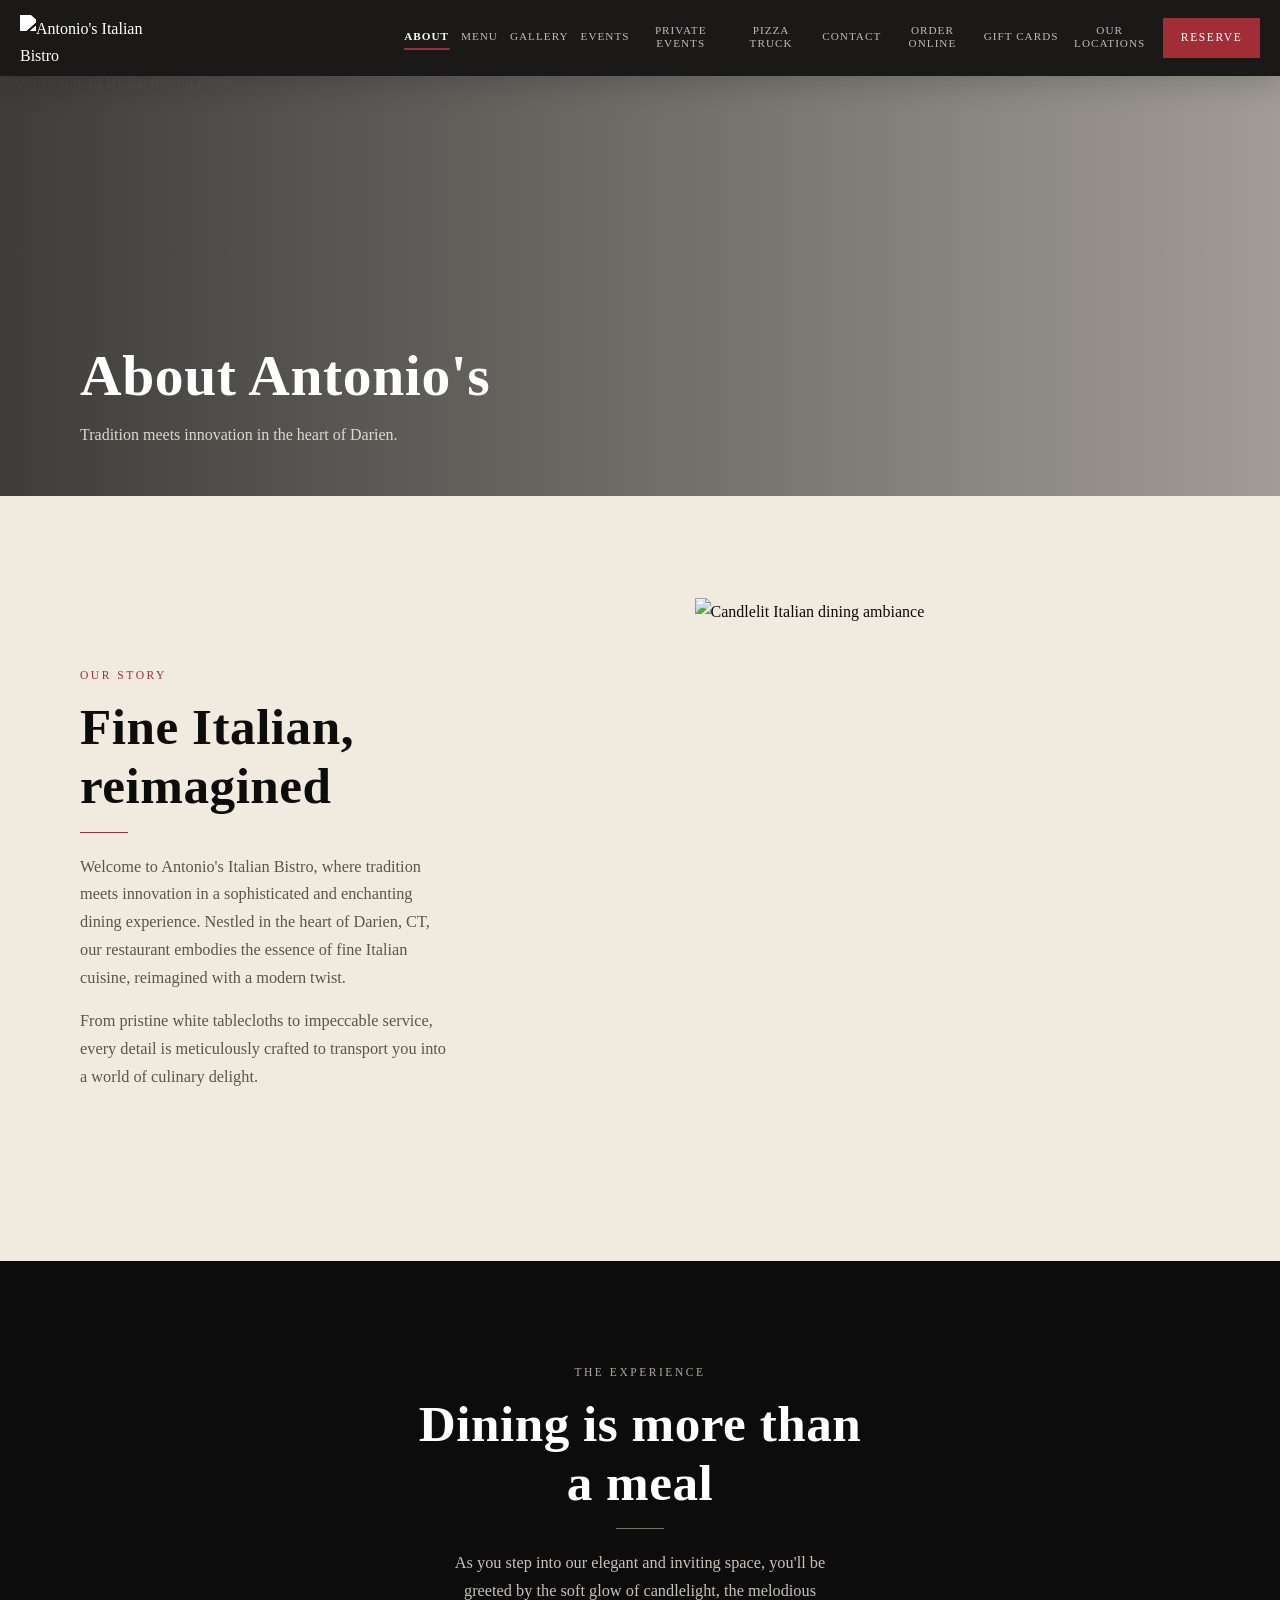
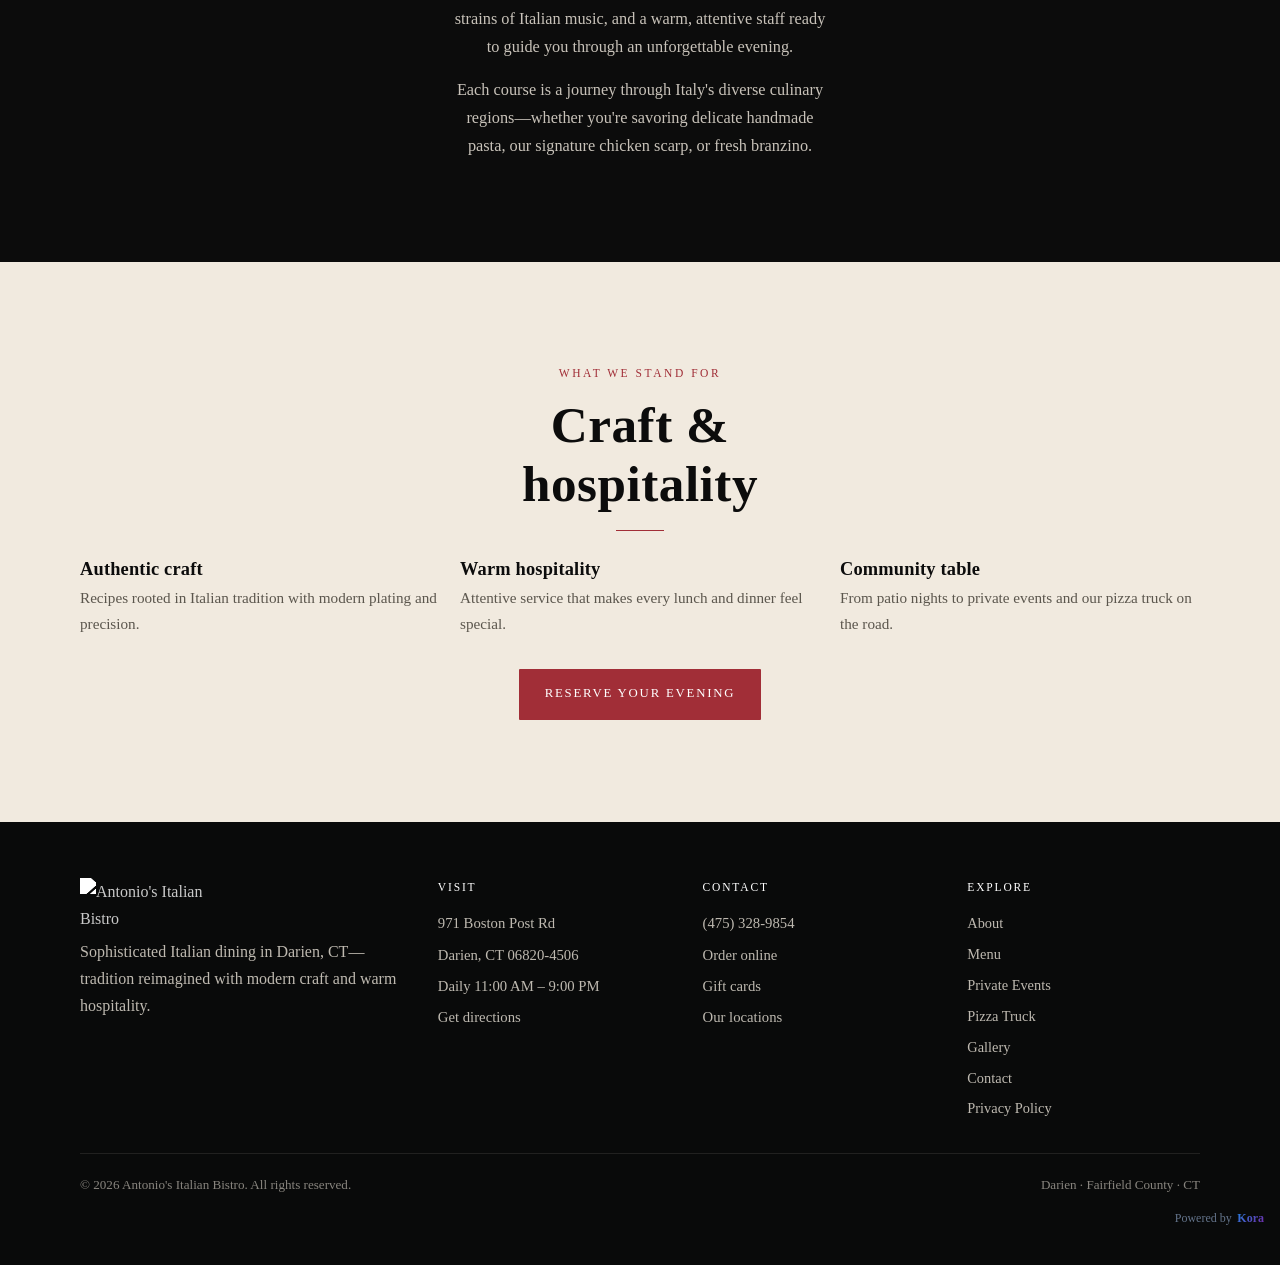
==== commit 3f5182cc: "Refactor HTML files to remove Google Fonts links and replace them with a placeholder comment. Update" ====
--- a/about.html
+++ b/about.html
@@ -4,6 +4,11 @@
 <head>
   <link rel="icon" href="https://quseprdus1.blob.core.windows.net/kora-business-images/user-media/463f7a5f-0a7e-488c-80c5-a2d2e6ca3b48/de8c94d8-887e-4625-825f-ec262dbc28df/1785776376_j315so.png">
 <link href="https://quseprdus1.blob.core.windows.net/kora-business-images/user-media/463f7a5f-0a7e-488c-80c5-a2d2e6ca3b48/de8c94d8-887e-4625-825f-ec262dbc28df/1785776376_j315so.png" rel="icon"/>
+<link href="https://quseprdus1.blob.core.windows.net/kora-business-images/user-media/463f7a5f-0a7e-488c-80c5-a2d2e6ca3b48/de8c94d8-887e-4625-825f-ec262dbc28df/1785776376_j315so.png" rel="icon">
+<link href="https://quseprdus1.blob.core.windows.net/kora-business-images/user-media/463f7a5f-0a7e-488c-80c5-a2d2e6ca3b48/de8c94d8-887e-4625-825f-ec262dbc28df/1785776376_j315so.png" rel="icon"/>
+<link href="https://quseprdus1.blob.core.windows.net/kora-business-images/user-media/463f7a5f-0a7e-488c-80c5-a2d2e6ca3b48/de8c94d8-887e-4625-825f-ec262dbc28df/1785776376_j315so.png" rel="icon">
+<link href="https://quseprdus1.blob.core.windows.net/kora-business-images/user-media/463f7a5f-0a7e-488c-80c5-a2d2e6ca3b48/de8c94d8-887e-4625-825f-ec262dbc28df/1785776376_j315so.png" rel="icon"/>
+<link href="https://quseprdus1.blob.core.windows.net/kora-business-images/user-media/463f7a5f-0a7e-488c-80c5-a2d2e6ca3b48/de8c94d8-887e-4625-825f-ec262dbc28df/1785776376_j315so.png" rel="icon">
 <meta charset="utf-8"/>
 <meta content="width=device-width, initial-scale=1.0" name="viewport"/>
 <title>About Antonio's Italian Bistro | Darien CT Fine Dining Story</title>
@@ -26,19 +31,13 @@
 <meta content="About Antonio's Italian Bistro | Darien CT Fine Dining Story" name="twitter:title"/>
 <meta content="Learn about Antonio's Italian Bistro in Darien, CT—tradition meets innovation with white-tablecloth Italian cuisine, candlelight ambiance, and meticulous hospitality." name="twitter:description"/>
 <meta content="https://quseprdus1.blob.core.windows.net/kora-business-images/user-media/463f7a5f-0a7e-488c-80c5-a2d2e6ca3b48/de8c94d8-887e-4625-825f-ec262dbc28df/1785837358_etro0u.jpg" name="twitter:image"/>
-<link href="https://quseprdus1.blob.core.windows.net/kora-business-images/user-media/463f7a5f-0a7e-488c-80c5-a2d2e6ca3b48/de8c94d8-887e-4625-825f-ec262dbc28df/1785776376_j315so.png" rel="icon" type="image/png">
-<link href="https://quseprdus1.blob.core.windows.net/kora-business-images/user-media/463f7a5f-0a7e-488c-80c5-a2d2e6ca3b48/de8c94d8-887e-4625-825f-ec262dbc28df/1785837173_pua2ko.png" rel="apple-touch-icon"/>
-<link href="https://fonts.googleapis.com" rel="preconnect"/>
-<link crossorigin="" href="https://fonts.gstatic.com" rel="preconnect"/>
-<link href="https://fonts.googleapis.com/css2?family=Italiana&amp;family=Playfair+Display:ital,wght@0,500;0,600;0,700;1,500;1,600&amp;family=Roboto+Slab:wght@300;400;500;600;700&amp;display=swap" rel="stylesheet"/>
-<link href="assets/styles.css" rel="stylesheet"/>
-<link href="assets/site.css" rel="stylesheet"/>
+<link href="https://quseprdus1.blob.core.windows.net/kora-business-images/user-media/463f7a5f-0a7e-488c-80c5-a2d2e6ca3b48/de8c94d8-887e-4625-825f-ec262dbc28df/1785776376_j315so.png" rel="icon" type="image/png"/>
+<link href="https://quseprdus1.blob.core.windows.net/kora-business-images/user-media/463f7a5f-0a7e-488c-80c5-a2d2e6ca3b48/de8c94d8-887e-4625-825f-ec262dbc28df/1785837173_pua2ko.png" rel="apple-touch-icon">
+<!-- kora:fonts --><!-- /kora:fonts -->
+<link href="assets/styles.css" rel="stylesheet">
 <!-- KORA_GOOGLE_FONTS_START -->
-<link rel="preconnect" href="https://fonts.googleapis.com">
-<link rel="preconnect" href="https://fonts.gstatic.com" crossorigin>
-<link rel="stylesheet" href="https://fonts.googleapis.com/css2?family=Playfair+Display:wght@400;600;700&family=Roboto+Slab:wght@400;600;700&display=swap">
 <!-- KORA_GOOGLE_FONTS_END -->
-</link></head>
+</link></link></link></link></link></link></head>
 <body data-header="solid" data-page="about">
 <div id="site-header"></div>
 <main id="main">
--- a/assets/styles.css
+++ b/assets/styles.css
@@ -1,2 +1,2 @@
 /*! tailwindcss v4.2.1 | MIT License | https://tailwindcss.com */
-@layer properties{@supports (((-webkit-hyphens:none)) and (not (margin-trim:inline))) or ((-moz-orient:inline) and (not (color:rgb(from red r g b)))){*,:before,:after,::backdrop{--tw-rotate-x:initial;--tw-rotate-y:initial;--tw-rotate-z:initial;--tw-skew-x:initial;--tw-skew-y:initial}}}@layer theme{:root,:host{--font-sans:ui-sans-serif, system-ui, sans-serif, "Apple Color Emoji", "Segoe UI Emoji", "Segoe UI Symbol", "Noto Color Emoji";--font-mono:ui-monospace, SFMono-Regular, Menlo, Monaco, Consolas, "Liberation Mono", "Courier New", monospace;--spacing:.25rem;--ease-out:cubic-bezier(0, 0, .2, 1);--default-transition-duration:.15s;--default-transition-timing-function:cubic-bezier(.4, 0, .2, 1);--default-font-family:var(--font-sans);--default-mono-font-family:var(--font-mono);--color-brand-primary:#a12e37;--color-brand-secondary:#f1eadf;--color-brand-accent:#0c0c0c;--color-brand-muted:#5b564d;--color-brand-border:#0c0c0c1f;--font-heading:"Playfair Display", Georgia, "Times New Roman", serif;--font-body:"Roboto Slab", Georgia, serif;--font-brand:"Italiana", "Playfair Display", serif}}@layer base{*,:after,:before,::backdrop{box-sizing:border-box;border:0 solid;margin:0;padding:0}::file-selector-button{box-sizing:border-box;border:0 solid;margin:0;padding:0}html,:host{-webkit-text-size-adjust:100%;tab-size:4;line-height:1.5;font-family:var(--default-font-family,ui-sans-serif, system-ui, sans-serif, "Apple Color Emoji", "Segoe UI Emoji", "Segoe UI Symbol", "Noto Color Emoji");font-feature-settings:var(--default-font-feature-settings,normal);font-variation-settings:var(--default-font-variation-settings,normal);-webkit-tap-highlight-color:transparent}hr{height:0;color:inherit;border-top-width:1px}abbr:where([title]){-webkit-text-decoration:underline dotted;text-decoration:underline dotted}h1,h2,h3,h4,h5,h6{font-size:inherit;font-weight:inherit}a{color:inherit;-webkit-text-decoration:inherit;-webkit-text-decoration:inherit;-webkit-text-decoration:inherit;text-decoration:inherit}b,strong{font-weight:bolder}code,kbd,samp,pre{font-family:var(--default-mono-font-family,ui-monospace, SFMono-Regular, Menlo, Monaco, Consolas, "Liberation Mono", "Courier New", monospace);font-feature-settings:var(--default-mono-font-feature-settings,normal);font-variation-settings:var(--default-mono-font-variation-settings,normal);font-size:1em}small{font-size:80%}sub,sup{vertical-align:baseline;font-size:75%;line-height:0;position:relative}sub{bottom:-.25em}sup{top:-.5em}table{text-indent:0;border-color:inherit;border-collapse:collapse}:-moz-focusring{outline:auto}progress{vertical-align:baseline}summary{display:list-item}ol,ul,menu{list-style:none}img,svg,video,canvas,audio,iframe,embed,object{vertical-align:middle;display:block}img,video{max-width:100%;height:auto}button,input,select,optgroup,textarea{font:inherit;font-feature-settings:inherit;font-variation-settings:inherit;letter-spacing:inherit;color:inherit;opacity:1;background-color:#0000;border-radius:0}::file-selector-button{font:inherit;font-feature-settings:inherit;font-variation-settings:inherit;letter-spacing:inherit;color:inherit;opacity:1;background-color:#0000;border-radius:0}:where(select:is([multiple],[size])) optgroup{font-weight:bolder}:where(select:is([multiple],[size])) optgroup option{padding-inline-start:20px}::file-selector-button{margin-inline-end:4px}::placeholder{opacity:1}@supports (not ((-webkit-appearance:-apple-pay-button))) or (contain-intrinsic-size:1px){::placeholder{color:currentColor}@supports (color:color-mix(in lab, red, red)){::placeholder{color:color-mix(in oklab, currentcolor 50%, transparent)}}}textarea{resize:vertical}::-webkit-search-decoration{-webkit-appearance:none}::-webkit-date-and-time-value{min-height:1lh;text-align:inherit}::-webkit-datetime-edit{display:inline-flex}::-webkit-datetime-edit-fields-wrapper{padding:0}::-webkit-datetime-edit{padding-block:0}::-webkit-datetime-edit-year-field{padding-block:0}::-webkit-datetime-edit-month-field{padding-block:0}::-webkit-datetime-edit-day-field{padding-block:0}::-webkit-datetime-edit-hour-field{padding-block:0}::-webkit-datetime-edit-minute-field{padding-block:0}::-webkit-datetime-edit-second-field{padding-block:0}::-webkit-datetime-edit-millisecond-field{padding-block:0}::-webkit-datetime-edit-meridiem-field{padding-block:0}::-webkit-calendar-picker-indicator{line-height:1}:-moz-ui-invalid{box-shadow:none}button,input:where([type=button],[type=reset],[type=submit]){appearance:button}::file-selector-button{appearance:button}::-webkit-inner-spin-button{height:auto}::-webkit-outer-spin-button{height:auto}[hidden]:where(:not([hidden=until-found])){display:none!important}:root{--header-h:4.75rem;--ease-out:cubic-bezier(.22, 1, .36, 1);--color-brand-primary:#a12e37;--color-brand-secondary:#f1eadf;--color-brand-accent:#0c0c0c;--color-brand-dark:#0c0c0c;--color-brand-muted:#5b564d;--color-brand-soft:#f1eadf;--color-brand-gold:#c5a352;--color-brand-border:#0c0c0c1f;--font-heading:"Playfair Display", Georgia, "Times New Roman", serif;--font-body:"Roboto Slab", Georgia, serif;--font-brand:"Italiana", "Playfair Display", serif}html{scroll-behavior:smooth}body{font-family:var(--font-body);color:var(--color-brand-accent);background:var(--color-brand-secondary);-webkit-font-smoothing:antialiased;line-height:1.7}h1,h2,h3,h4,h5,h6{font-family:var(--font-heading)}}@layer components;@layer utilities{.fixed{position:fixed}.sticky{position:sticky}.container{width:100%}@media (min-width:40rem){.container{max-width:40rem}}@media (min-width:48rem){.container{max-width:48rem}}@media (min-width:64rem){.container{max-width:64rem}}@media (min-width:80rem){.container{max-width:80rem}}@media (min-width:96rem){.container{max-width:96rem}}.mt-1{margin-top:calc(var(--spacing) * 1)}.mt-2{margin-top:calc(var(--spacing) * 2)}.mt-3{margin-top:calc(var(--spacing) * 3)}.mt-4{margin-top:calc(var(--spacing) * 4)}.mb-2{margin-bottom:calc(var(--spacing) * 2)}.hidden{display:none}.table{display:table}.max-w-prose{max-width:65ch}.transform{transform:var(--tw-rotate-x,) var(--tw-rotate-y,) var(--tw-rotate-z,) var(--tw-skew-x,) var(--tw-skew-y,)}.resize{resize:both}.underline{text-decoration-line:underline}.transition{transition-property:color,background-color,border-color,outline-color,text-decoration-color,fill,stroke,--tw-gradient-from,--tw-gradient-via,--tw-gradient-to,opacity,box-shadow,transform,translate,scale,rotate,filter,-webkit-backdrop-filter,backdrop-filter,display,content-visibility,overlay,pointer-events;transition-timing-function:var(--tw-ease,var(--default-transition-timing-function));transition-duration:var(--tw-duration,var(--default-transition-duration))}}@property --tw-rotate-x{syntax:"*";inherits:false}@property --tw-rotate-y{syntax:"*";inherits:false}@property --tw-rotate-z{syntax:"*";inherits:false}@property --tw-skew-x{syntax:"*";inherits:false}@property --tw-skew-y{syntax:"*";inherits:false}+@layer properties{@supports (((-webkit-hyphens:none)) and (not (margin-trim:inline))) or ((-moz-orient:inline) and (not (color:rgb(from red r g b)))){*,:before,:after,::backdrop{--tw-rotate-x:initial;--tw-rotate-y:initial;--tw-rotate-z:initial;--tw-skew-x:initial;--tw-skew-y:initial}}}@layer theme{:root,:host{--font-sans:ui-sans-serif, system-ui, sans-serif, "Apple Color Emoji", "Segoe UI Emoji", "Segoe UI Symbol", "Noto Color Emoji";--font-mono:ui-monospace, SFMono-Regular, Menlo, Monaco, Consolas, "Liberation Mono", "Courier New", monospace;--spacing:.25rem;--ease-out:cubic-bezier(0, 0, .2, 1);--default-transition-duration:.15s;--default-transition-timing-function:cubic-bezier(.4, 0, .2, 1);--default-font-family:var(--font-sans);--default-mono-font-family:var(--font-mono);--color-brand-primary:#a12e37;--color-brand-secondary:#f1eadf;--color-brand-accent:#0c0c0c;--color-brand-muted:#5b564d;--color-brand-border:#0c0c0c1f;--font-heading:"Playfair Display", Georgia, "Times New Roman", serif;--font-body:"Roboto Slab", Georgia, serif;--font-brand:"Italiana", "Playfair Display", serif}}@layer base{*,:after,:before,::backdrop{box-sizing:border-box;border:0 solid;margin:0;padding:0}::file-selector-button{box-sizing:border-box;border:0 solid;margin:0;padding:0}html,:host{-webkit-text-size-adjust:100%;tab-size:4;line-height:1.5;font-family:var(--default-font-family,ui-sans-serif, system-ui, sans-serif, "Apple Color Emoji", "Segoe UI Emoji", "Segoe UI Symbol", "Noto Color Emoji");font-feature-settings:var(--default-font-feature-settings,normal);font-variation-settings:var(--default-font-variation-settings,normal);-webkit-tap-highlight-color:transparent}hr{height:0;color:inherit;border-top-width:1px}abbr:where([title]){-webkit-text-decoration:underline dotted;text-decoration:underline dotted}h1,h2,h3,h4,h5,h6{font-size:inherit;font-weight:inherit}a{color:inherit;-webkit-text-decoration:inherit;-webkit-text-decoration:inherit;-webkit-text-decoration:inherit;text-decoration:inherit}b,strong{font-weight:bolder}code,kbd,samp,pre{font-family:var(--default-mono-font-family,ui-monospace, SFMono-Regular, Menlo, Monaco, Consolas, "Liberation Mono", "Courier New", monospace);font-feature-settings:var(--default-mono-font-feature-settings,normal);font-variation-settings:var(--default-mono-font-variation-settings,normal);font-size:1em}small{font-size:80%}sub,sup{vertical-align:baseline;font-size:75%;line-height:0;position:relative}sub{bottom:-.25em}sup{top:-.5em}table{text-indent:0;border-color:inherit;border-collapse:collapse}:-moz-focusring{outline:auto}progress{vertical-align:baseline}summary{display:list-item}ol,ul,menu{list-style:none}img,svg,video,canvas,audio,iframe,embed,object{vertical-align:middle;display:block}img,video{max-width:100%;height:auto}button,input,select,optgroup,textarea{font:inherit;font-feature-settings:inherit;font-variation-settings:inherit;letter-spacing:inherit;color:inherit;opacity:1;background-color:#0000;border-radius:0}::file-selector-button{font:inherit;font-feature-settings:inherit;font-variation-settings:inherit;letter-spacing:inherit;color:inherit;opacity:1;background-color:#0000;border-radius:0}:where(select:is([multiple],[size])) optgroup{font-weight:bolder}:where(select:is([multiple],[size])) optgroup option{padding-inline-start:20px}::file-selector-button{margin-inline-end:4px}::placeholder{opacity:1}@supports (not ((-webkit-appearance:-apple-pay-button))) or (contain-intrinsic-size:1px){::placeholder{color:currentColor}@supports (color:color-mix(in lab, red, red)){::placeholder{color:color-mix(in oklab, currentcolor 50%, transparent)}}}textarea{resize:vertical}::-webkit-search-decoration{-webkit-appearance:none}::-webkit-date-and-time-value{min-height:1lh;text-align:inherit}::-webkit-datetime-edit{display:inline-flex}::-webkit-datetime-edit-fields-wrapper{padding:0}::-webkit-datetime-edit{padding-block:0}::-webkit-datetime-edit-year-field{padding-block:0}::-webkit-datetime-edit-month-field{padding-block:0}::-webkit-datetime-edit-day-field{padding-block:0}::-webkit-datetime-edit-hour-field{padding-block:0}::-webkit-datetime-edit-minute-field{padding-block:0}::-webkit-datetime-edit-second-field{padding-block:0}::-webkit-datetime-edit-millisecond-field{padding-block:0}::-webkit-datetime-edit-meridiem-field{padding-block:0}::-webkit-calendar-picker-indicator{line-height:1}:-moz-ui-invalid{box-shadow:none}button,input:where([type=button],[type=reset],[type=submit]){appearance:button}::file-selector-button{appearance:button}::-webkit-inner-spin-button{height:auto}::-webkit-outer-spin-button{height:auto}[hidden]:where(:not([hidden=until-found])){display:none!important}:root{--header-h:4.75rem;--ease-out:cubic-bezier(.22, 1, .36, 1);--color-brand-primary:#a12e37;--color-brand-secondary:#f1eadf;--color-brand-accent:#0c0c0c;--color-brand-dark:#0c0c0c;--color-brand-muted:#5b564d;--color-brand-soft:#f1eadf;--color-brand-gold:#c5a352;--color-brand-border:#0c0c0c1f;--font-heading:"Playfair Display", Georgia, "Times New Roman", serif;--font-body:"Roboto Slab", Georgia, serif;--font-brand:"Italiana", "Playfair Display", serif}html{scroll-behavior:smooth}body{font-family:var(--font-body);color:var(--color-brand-accent);background:var(--color-brand-secondary);-webkit-font-smoothing:antialiased;line-height:1.7}h1,h2,h3,h4,h5,h6{font-family:var(--font-heading)}}@layer components;@layer utilities{.visible{visibility:visible}.fixed{position:fixed}.container{width:100%}@media (min-width:40rem){.container{max-width:40rem}}@media (min-width:48rem){.container{max-width:48rem}}@media (min-width:64rem){.container{max-width:64rem}}@media (min-width:80rem){.container{max-width:80rem}}@media (min-width:96rem){.container{max-width:96rem}}.mt-1{margin-top:calc(var(--spacing) * 1)}.mt-2{margin-top:calc(var(--spacing) * 2)}.mt-3{margin-top:calc(var(--spacing) * 3)}.mt-4{margin-top:calc(var(--spacing) * 4)}.mb-2{margin-bottom:calc(var(--spacing) * 2)}.block{display:block}.grid{display:grid}.hidden{display:none}.table{display:table}.max-w-prose{max-width:65ch}.transform{transform:var(--tw-rotate-x,) var(--tw-rotate-y,) var(--tw-rotate-z,) var(--tw-skew-x,) var(--tw-skew-y,)}.resize{resize:both}.underline{text-decoration-line:underline}.transition{transition-property:color,background-color,border-color,outline-color,text-decoration-color,fill,stroke,--tw-gradient-from,--tw-gradient-via,--tw-gradient-to,opacity,box-shadow,transform,translate,scale,rotate,filter,-webkit-backdrop-filter,backdrop-filter,display,content-visibility,overlay,pointer-events;transition-timing-function:var(--tw-ease,var(--default-transition-timing-function));transition-duration:var(--tw-duration,var(--default-transition-duration))}}*,:before,:after{box-sizing:border-box;margin:0;padding:0}html{scroll-behavior:smooth}body{font-family:var(--font-body);color:var(--color-brand-accent);background:var(--color-brand-secondary);-webkit-font-smoothing:antialiased;line-height:1.7}img,video{max-width:100%;height:auto;display:block}a{color:inherit;text-decoration:none}button{font:inherit;cursor:pointer;background:0 0;border:0}ul{list-style:none}.sr-only{clip:rect(0,0,0,0);white-space:nowrap;border:0;width:1px;height:1px;margin:-1px;padding:0;position:absolute;overflow:hidden}.hidden{display:none!important}body{padding-top:var(--header-h)}h1,h2,h3,h4,.font-heading{font-family:var(--font-heading);letter-spacing:.01em;color:var(--color-brand-accent);font-weight:600;line-height:1.15}:focus-visible{outline:2px solid var(--color-brand-primary);outline-offset:3px}.container{width:min(1120px,100% - 2.5rem);margin-inline:auto}.btn{font-family:var(--font-body);letter-spacing:.14em;text-transform:uppercase;transition:transform .3s var(--ease-out), background .3s ease, color .3s ease, border-color .3s ease, box-shadow .3s ease;border-radius:1px;justify-content:center;align-items:center;gap:.5rem;padding:.9rem 1.6rem;font-size:.8rem;font-weight:500;display:inline-flex}.btn:hover{transform:translateY(-2px)}.btn-primary{background:var(--color-brand-primary);color:#fff}.btn-primary:hover{background:#8a2530;box-shadow:0 12px 32px #a12e3747}.btn-dark{background:var(--color-brand-accent);color:var(--color-brand-secondary)}.btn-dark:hover{background:#222}.btn-outline{color:var(--color-brand-secondary);background:0 0;border:1px solid}.btn-outline:hover{background:var(--color-brand-secondary);color:var(--color-brand-accent)}.btn-outline-dark{border:1px solid var(--color-brand-accent);color:var(--color-brand-accent)}.btn-outline-dark:hover{background:var(--color-brand-accent);color:var(--color-brand-secondary)}.btn-sm{padding:.65rem 1.1rem;font-size:.72rem}.site-header{z-index:1000;-webkit-backdrop-filter:blur(12px);backdrop-filter:blur(12px);background:#0c0c0cf0;transition:background .35s,box-shadow .35s,-webkit-backdrop-filter .35s,backdrop-filter .35s;position:fixed;inset:0 0 auto;box-shadow:0 8px 30px #0000002e}.site-header.is-transparent{-webkit-backdrop-filter:none;backdrop-filter:none;box-shadow:none;background:linear-gradient(#0c0c0c8c,#0000)}.site-header.is-transparent.is-scrolled,.site-header.is-solid{-webkit-backdrop-filter:blur(12px);backdrop-filter:blur(12px);background:#0c0c0cf0;box-shadow:0 8px 30px #0000002e}.navbar{min-height:var(--header-h);align-items:center;width:100%;height:auto;padding-block:.4rem;padding-inline:0;display:flex}.navbar-inner{box-sizing:border-box;grid-template-columns:auto minmax(0,1fr);align-items:center;column-gap:1rem;width:100%;max-width:none;margin-inline:0;padding-inline:1.25rem;display:grid}.brand{color:#fff;z-index:2;flex-shrink:0;grid-column:1;align-items:center;gap:.75rem;min-width:0;max-width:11rem;display:flex;position:relative}.brand__logo{object-fit:contain;filter:brightness(0)invert();width:auto;max-width:100%;height:46px}.nav-desktop{box-sizing:border-box;flex-wrap:nowrap;grid-column:2;justify-content:flex-end;justify-self:end;align-items:center;gap:.15rem;width:100%;min-width:0;max-width:100%;display:none}.nav-link{color:#f1eadfc7;letter-spacing:.09em;text-transform:uppercase;white-space:normal;text-align:center;overflow-wrap:normal;word-break:normal;flex:0 auto;min-width:0;max-width:5.5rem;padding:.4rem .3rem .5rem;font-size:.7rem;font-weight:500;line-height:1.2;transition:color .25s;position:relative}.nav-link:after{content:"";background:var(--color-brand-primary);width:0;height:2px;transition:width .28s var(--ease-out);border-radius:1px;position:absolute;bottom:.12rem;left:50%;transform:translate(-50%)}.nav-link:hover{color:#fff}.nav-link:hover:after{width:70%}.nav-link.is-active{color:#fff;font-weight:600}.nav-link.is-active:after{background:var(--color-brand-primary);width:85%}.nav-cta{white-space:nowrap;flex:none;margin-left:.45rem}.nav-cta:hover{transform:translateY(-1px);box-shadow:0 8px 20px #a12e3759}.menu-btn{color:#fff;flex-shrink:0;grid-column:2;justify-self:end;place-items:center;padding:.4rem;display:grid}.menu-btn svg{width:1.7rem;height:1.7rem}@media (min-width:1100px){.nav-desktop{display:flex}.menu-btn{display:none}.brand{max-width:10.5rem}}@media (min-width:1500px){.navbar-inner{column-gap:1.25rem;padding-inline:1.5rem}.brand{max-width:12rem}.brand__logo{height:48px}.nav-desktop{gap:.3rem}.nav-link{white-space:nowrap;letter-spacing:.11em;max-width:none;padding:.5rem .45rem .55rem;font-size:.76rem}.nav-link:hover:after,.nav-link.is-active:after{width:100%}}.mobile-menu{z-index:1100;pointer-events:none;opacity:0;transition:opacity .3s;position:fixed;inset:0}.mobile-menu.active{pointer-events:auto;opacity:1}.mobile-menu__backdrop{background:#0507078c;position:absolute;inset:0}.mobile-menu__panel{background:var(--color-brand-accent);width:min(360px,88vw);height:100%;color:var(--color-brand-secondary);transition:transform .4s var(--ease-out);padding:1.5rem 1.25rem 2rem;position:absolute;top:0;right:0;overflow-y:auto;transform:translate(100%)}.mobile-menu.active .mobile-menu__panel{transform:translate(0)}.mobile-menu__close{color:#fff;padding:.4rem;position:absolute;top:1rem;right:1rem}.mobile-menu__close svg{width:1.5rem;height:1.5rem}.mobile-menu__nav{flex-direction:column;gap:.15rem;margin-top:3.5rem;display:flex}.mobile-menu__link{letter-spacing:.1em;text-transform:uppercase;color:#f1eadfe6;border-bottom:1px solid #f1eadf1a;padding:.85rem .5rem;font-size:.95rem}.mobile-menu__actions{gap:.75rem;margin-top:1.5rem;display:grid}.hero{min-height:calc(100svh - var(--header-h));min-height:calc(100vh - var(--header-h));color:#fff;place-items:center;display:grid;position:relative;overflow:hidden}.hero__media{z-index:0;background:#0c0c0c;position:absolute;inset:0}.hero__media>img,.hero__media video{object-fit:cover;z-index:1;width:100%;height:100%;animation:20s ease-in-out infinite alternate kenburns;position:absolute;inset:0}.hero__yt{z-index:0;opacity:0;transition:opacity .8s;position:absolute;inset:0;overflow:hidden}.hero__yt.is-active{opacity:1;z-index:2}.hero__yt video{object-fit:cover;pointer-events:none;border:0;width:100%;height:100%;position:absolute;inset:0}.hero__scrim{z-index:1;background:linear-gradient(#0c0c0c73 0%,#0c0c0c59 40%,#0c0c0cb8 100%),radial-gradient(at 50% 80%,#a12e372e,#0000 55%);position:absolute;inset:0}.hero__content{z-index:2;text-align:center;width:min(820px,100%);animation:heroIn 1.1s var(--ease-out) both;padding:4rem 1.25rem 5rem;position:relative}@keyframes heroIn{0%{opacity:0;transform:translateY(28px)}to{opacity:1;transform:none}}.hero__brand{font-family:var(--font-brand);letter-spacing:.02em;text-shadow:0 8px 40px #00000059;margin-bottom:1rem;font-size:clamp(2.8rem,8vw,5.5rem);line-height:.95}.hero__title{font-family:var(--font-heading);color:#f1eadfeb;max-width:28ch;margin:0 auto 1.75rem;font-size:clamp(1.15rem,2.4vw,1.55rem);font-style:italic;font-weight:500}.hero__actions{flex-wrap:wrap;justify-content:center;gap:.85rem;display:flex}.hero__scroll{z-index:2;color:#f1eadfb3;letter-spacing:.2em;text-transform:uppercase;font-size:.68rem;animation:2.4s ease-in-out infinite pulse;position:absolute;bottom:1.5rem;left:50%;transform:translate(-50%)}@keyframes pulse{50%{opacity:.5}}.page-hero{color:#fff;place-items:end start;min-height:clamp(280px,42vw,420px);padding:3rem 0;display:grid;position:relative;overflow:hidden}.page-hero__bg{z-index:0;position:absolute;inset:0}.page-hero__bg img{object-fit:cover;width:100%;height:100%;animation:18s ease-in-out infinite alternate kenburns;transform:scale(1.04)}@keyframes kenburns{0%{transform:scale(1.04)translateY(0)}to{transform:scale(1.1)translateY(-2%)}}.page-hero__scrim{z-index:1;background:linear-gradient(90deg,#0c0c0cc7,#0c0c0c59);position:absolute;inset:0}.page-hero__content{z-index:2;width:min(1120px,100% - 2.5rem);margin-inline:auto;position:relative}.page-hero h1{color:#fff;max-width:16ch;font-size:clamp(2.2rem,5vw,3.6rem)}.page-hero p{color:#f1eadfe0;max-width:42ch;margin-top:.75rem}.section{padding:clamp(3.5rem,8vw,6.5rem) 0;position:relative}.section--dark{background:var(--color-brand-accent);color:var(--color-brand-secondary)}.section--dark h2,.section--dark h3{color:#fff}.section--wine{color:#fff;background:linear-gradient(135deg,#8f2730,#a12e37 45%,#6e1d25)}.section--wine h2,.section--wine h3{color:#fff}.section--cream{background:var(--color-brand-secondary)}.section__label{letter-spacing:.22em;text-transform:uppercase;color:var(--color-brand-primary);margin-bottom:.75rem;font-size:.72rem}.section--dark .section__label,.section--wine .section__label{color:#f1eadfb3}.section__title{max-width:16ch;margin-bottom:1rem;font-size:clamp(2rem,4.5vw,3.2rem)}.section__lead{max-width:46ch;color:var(--color-brand-muted);font-size:1.02rem}.section--dark .section__lead,.section--wine .section__lead{color:#f1eadfd1}.split{align-items:center;gap:2rem;display:grid}@media (min-width:900px){.split{grid-template-columns:1.05fr .95fr;gap:3.5rem}.split--reverse .split__media{order:2}.split--reverse .split__copy{order:1}}.split__media{aspect-ratio:4/5;min-height:320px;max-height:560px;position:relative;overflow:hidden}.split__media img{object-fit:cover;width:100%;height:100%;transition:transform 1.2s var(--ease-out)}.split:hover .split__media img{transform:scale(1.04)}.split__copy .section__title{max-width:14ch}.split__actions{flex-wrap:wrap;gap:.75rem;margin-top:1.5rem;display:flex}.feature-pair{background:#00000014;gap:1px;display:grid}@media (min-width:768px){.feature-pair{grid-template-columns:1fr 1fr}}.feature-tile{color:#fff;align-items:flex-end;min-height:360px;display:flex;position:relative;overflow:hidden}.feature-tile img{object-fit:cover;width:100%;height:100%;transition:transform 1.1s var(--ease-out);position:absolute;inset:0}.feature-tile:hover img{transform:scale(1.06)}.feature-tile__body{z-index:1;background:linear-gradient(#0000,#0c0c0cc7);width:100%;padding:2rem;position:relative}.feature-tile h3{color:#fff;margin-bottom:.4rem;font-size:1.6rem}.feature-tile p{color:#f1eadfd9;max-width:36ch;margin-bottom:1rem}.quote-band{text-align:center;color:#fff;background:linear-gradient(#0c0c0cb8,#0c0c0cc7),url(https://quseprdus1.blob.core.windows.net/kora-business-images/user-media/463f7a5f-0a7e-488c-80c5-a2d2e6ca3b48/de8c94d8-887e-4625-825f-ec262dbc28df/1785837339_3zyy5k.jpg) 50%/cover no-repeat;padding:clamp(4rem,10vw,7rem) 1.25rem}.quote-band blockquote{font-family:var(--font-heading);color:#fff;max-width:18ch;margin:0 auto;font-size:clamp(1.6rem,3.6vw,2.6rem);font-style:italic;line-height:1.25}.gallery-grid{columns:1;column-gap:.85rem}@media (min-width:640px){.gallery-grid{columns:2}}@media (min-width:960px){.gallery-grid{columns:3}}.gallery-item{break-inside:avoid;cursor:zoom-in;margin-bottom:.85rem;position:relative;overflow:hidden}.gallery-item img{width:100%;transition:transform .8s var(--ease-out), filter .4s ease;display:block}.gallery-item:hover img{filter:brightness(1.05);transform:scale(1.04)}.lightbox{z-index:2000;background:#050707eb;place-items:center;padding:1.5rem;display:none;position:fixed;inset:0}.lightbox.active{display:grid}.lightbox img{object-fit:contain;max-width:min(1100px,100%);max-height:86vh;animation:heroIn .35s var(--ease-out)}.lightbox__close{color:#fff;padding:.5rem .75rem;font-size:1.5rem;position:absolute;top:1rem;right:1rem}.menu-cats{gap:2.5rem;display:grid}.menu-cat h3{border-bottom:1px solid var(--color-brand-border);margin-bottom:1.25rem;padding-bottom:.6rem;font-size:1.7rem}.menu-items{gap:1.25rem;display:grid}@media (min-width:700px){.menu-items{grid-template-columns:1fr 1fr;gap:1.5rem 2rem}}.menu-item{grid-template-columns:84px 1fr;align-items:start;gap:1rem;display:grid}.menu-item--text{grid-template-columns:1fr}.menu-item__img{object-fit:cover;background:#ddd;width:84px;height:84px}.menu-item h4{font-family:var(--font-heading);margin-bottom:.25rem;font-size:1.15rem}.menu-item p{color:var(--color-brand-muted);font-size:.95rem}.contact-grid{gap:2.5rem;display:grid}@media (min-width:900px){.contact-grid{grid-template-columns:1fr 1.1fr;align-items:start}}.hours-list{gap:.5rem;display:grid}.hours-list li{border-bottom:1px solid var(--color-brand-border);justify-content:space-between;gap:1rem;padding:.55rem 0;font-size:.95rem;display:flex}.contact-form{gap:.9rem;display:grid}.contact-form label{letter-spacing:.08em;text-transform:uppercase;color:var(--color-brand-muted);gap:.35rem;font-size:.78rem;display:grid}.contact-form input,.contact-form textarea,.contact-form select{border:1px solid var(--color-brand-border);width:100%;color:var(--color-brand-accent);font-family:var(--font-body);background:#fff;border-radius:1px;padding:.85rem .95rem;font-size:1rem}.contact-form textarea{resize:vertical;min-height:140px}.map-frame{filter:grayscale(.15)contrast(1.05);border:0;width:100%;min-height:360px}.stack-block{gap:3rem;display:grid}.icon-row{gap:1.25rem;display:grid}@media (min-width:700px){.icon-row{grid-template-columns:repeat(3,1fr)}}.icon-row article h4{margin:.5rem 0 .35rem;font-size:1.15rem}.icon-row article p{color:var(--color-brand-muted);font-size:.95rem}.bullet-list{gap:.55rem;margin-top:1rem;display:grid}.bullet-list li{color:var(--color-brand-muted);padding-left:1.1rem;position:relative}.bullet-list li:before{content:"";background:var(--color-brand-primary);border-radius:50%;width:.4rem;height:.4rem;position:absolute;top:.65em;left:0}.shout{background:var(--color-brand-accent);color:#fff;gap:0;display:grid;overflow:hidden}@media (min-width:800px){.shout{grid-template-columns:.9fr 1.1fr;min-height:280px}}.shout__img img{object-fit:cover;width:100%;height:100%;min-height:240px}.shout__body{align-content:center;gap:.75rem;padding:clamp(1.5rem,4vw,2.5rem);display:grid}.shout__body h3{color:#fff;font-size:1.5rem}.shout__body p{color:#f1eadfd9;max-width:42ch}.site-footer{color:#f1eadfc7;background:#090a0a;padding:3.5rem 0 1.5rem}.footer-grid{gap:2rem;width:min(1120px,100% - 2.5rem);margin:0 auto 2rem;display:grid}@media (min-width:800px){.footer-grid{grid-template-columns:1.4fr 1fr 1fr 1fr}}.footer-brand{font-family:var(--font-brand);color:#fff;margin-bottom:.75rem;font-size:1.8rem}.footer-logo{filter:brightness(0)invert();width:auto;height:48px;margin-bottom:.75rem}.footer-head{letter-spacing:.16em;text-transform:uppercase;color:#fff;margin-bottom:.85rem;font-size:.72rem}.footer-line{margin-bottom:.4rem;font-size:.92rem}.footer-line a:hover{color:#fff}.footer-nav{gap:.4rem;display:grid}.footer-nav a{font-size:.9rem;transition:color .2s}.footer-nav a:hover{color:#fff}.footer-bar{color:#f1eadf8c;border-top:1px solid #f1eadf1a;flex-wrap:wrap;justify-content:space-between;gap:.75rem 1.5rem;width:min(1120px,100% - 2.5rem);margin-inline:auto;padding-top:1.25rem;font-size:.82rem;display:flex}.reveal{opacity:0;transition:opacity .9s var(--ease-out), transform .9s var(--ease-out);transform:translateY(28px)}.reveal.is-visible{opacity:1;transform:none}.reveal-delay-1{transition-delay:.1s}.reveal-delay-2{transition-delay:.2s}.reveal-delay-3{transition-delay:.3s}.mt-1{margin-top:.5rem}.mt-2{margin-top:1rem}.mt-3{margin-top:1.5rem}.mt-4{margin-top:2rem}.mb-2{margin-bottom:1rem}.max-w-prose{max-width:56ch}.gold-rule{background:var(--color-brand-primary);width:48px;height:1px;margin:1rem 0 1.25rem}.section--dark .gold-rule,.section--wine .gold-rule{background:#f1eadf73}.center-block{text-align:center}.center-block .section__title,.center-block .section__lead,.center-block .gold-rule{margin-inline:auto}.reservation-widget{border:1px solid var(--color-brand-border);background:#fff;justify-content:center;align-items:center;width:100%;max-width:100%;padding:1.25rem;display:flex;overflow:hidden}.reservation-widget #ot-widget-container0,.reservation-widget [id^=ot-widget-container]{justify-content:center;align-items:center;max-width:100%;margin:0 auto;display:flex;width:auto!important}.reservation-widget iframe[data-test=reservation-widget-iframe],.reservation-widget iframe[name=opentable-make-reservation-widget]{border:0;margin:0 auto;display:block;width:224px!important;max-width:100%!important;height:301px!important}@media (max-width:639px){.reservation-widget{padding:.85rem}.reservation-widget iframe[data-test=reservation-widget-iframe],.reservation-widget iframe[name=opentable-make-reservation-widget]{width:min(100%,288px)!important;height:320px!important}}.form-status{margin-top:.25rem;padding:.75rem 1rem;font-size:.95rem;display:none}.form-status.is-visible{display:block}.form-status.is-success,.form-status.form-status--success{color:#2f5c1c;background:#5f9b401f;display:block}.form-status.is-error,.form-status.form-status--error{color:var(--color-brand-primary);background:#a12e371a;display:block}.form-status.form-status--neutral{color:var(--color-brand-muted,#5b564d);background:#0c0c0c0d;display:block}.g-recaptcha-scale{max-width:100%;margin-top:.25rem;overflow:hidden}.media-duo{gap:.75rem;display:grid}@media (min-width:640px){.media-duo{grid-template-columns:1fr 1fr}}.media-duo img{object-fit:cover;width:100%;height:260px}.menu-disclaimer{color:var(--color-brand-muted);text-align:center;margin-top:2rem;max-width:70ch;margin-inline:auto;font-size:.85rem;line-height:1.6}.menu-page-section{padding-top:clamp(2.5rem,5vw,4rem)}.kora-menu{--km-accent:var(--color-brand-primary)}.kora-menu .kora-menu__switcher{-webkit-overflow-scrolling:touch;scrollbar-width:none;scroll-margin-top:calc(var(--header-h) + .5rem);flex-wrap:nowrap;gap:.55rem;margin:0 0 1.25rem;padding-bottom:.25rem;overflow-x:auto}.kora-menu .kora-menu__switcher::-webkit-scrollbar{display:none}.kora-menu .kora-menu__switcher a{letter-spacing:.12em;text-transform:uppercase;border:1px solid var(--color-brand-border);color:var(--color-brand-accent);white-space:nowrap;background:#fff;border-radius:1px;flex:none;padding:.7rem 1.15rem;font-size:.72rem;transition:background .25s,color .25s,border-color .25s,transform .2s}.kora-menu .kora-menu__switcher a:hover{border-color:var(--color-brand-primary);color:var(--color-brand-primary)}.kora-menu .kora-menu__switcher a[aria-current=true]{background:var(--color-brand-primary);border-color:var(--color-brand-primary);color:#fff;transform:scale(1.03)}.kora-menu .kora-menu__menu{scroll-margin-top:calc(var(--header-h) + 4rem);margin:0 0 2.5rem}.kora-menu .kora-menu__menu-title{font-family:var(--font-heading);color:var(--color-brand-accent);text-align:center;margin:0 0 .5rem;font-size:1.5rem}.kora-menu.is-enhanced .kora-menu__menu-title{clip:rect(0 0 0 0);white-space:nowrap;width:1px;height:1px;position:absolute;overflow:hidden}.kora-menu .kora-menu__availability,.kora-menu .kora-menu__menu-desc{text-align:center;color:var(--color-brand-muted);opacity:1;max-width:48ch;margin:0 auto 1rem;font-size:.95rem}.kora-menu .kora-menu__nav{top:var(--header-h);z-index:50;-webkit-backdrop-filter:blur(12px);backdrop-filter:blur(12px);-webkit-overflow-scrolling:touch;scrollbar-width:none;scroll-margin-top:calc(var(--header-h) + .25rem);background:#f1eadff0;margin:0 -1.25rem 1.5rem;padding:.65rem 1.25rem 0;display:block;position:sticky;overflow:auto hidden}.kora-menu .kora-menu__nav::-webkit-scrollbar{display:none}.kora-menu .kora-menu__nav-track{border-bottom:1px solid var(--color-brand-accent);flex-wrap:nowrap;width:max-content;min-width:100%;max-width:none;display:flex;position:relative}.kora-menu:not(.is-enhanced) .kora-menu__nav{flex-wrap:wrap;gap:0;display:flex}.kora-menu .kora-menu__nav a{white-space:nowrap;letter-spacing:.12em;text-transform:uppercase;color:var(--color-brand-accent);background:0 0;border:0;border-radius:0;flex:none;padding:.75rem 1.1rem .85rem;font-size:.72rem;font-weight:500;text-decoration:none;transition:color .28s}.kora-menu .kora-menu__nav a:hover,.kora-menu .kora-menu__nav a.is-active{color:var(--color-brand-primary)}.kora-menu .kora-menu__nav-indicator{background:var(--color-brand-primary);width:0;height:3px;transition:transform .4s var(--ease-out), width .4s var(--ease-out);pointer-events:none;opacity:0;border-radius:1px 1px 0 0;position:absolute;bottom:-1px;left:0;transform:translate(0)}.kora-menu .kora-menu__nav-indicator.is-ready{opacity:1}.kora-menu .kora-menu__section{scroll-margin-top:calc(var(--header-h) + 4rem);margin:0 0 2.5rem}.kora-menu .kora-menu__section-title{font-family:var(--font-heading);color:var(--color-brand-accent);letter-spacing:.06em;text-transform:uppercase;margin:0 0 1rem;font-size:1.25rem}.kora-menu .kora-menu__section:only-of-type .kora-menu__section-title,.kora-menu .is-filterable .kora-menu__section-title{clip:rect(0 0 0 0);white-space:nowrap;width:1px;height:1px;position:absolute;overflow:hidden}.kora-menu .is-filterable .kora-menu__section.is-filtered-out{display:none}.kora-menu .is-filterable .kora-menu__section{margin:0}.kora-menu .kora-menu__items{gap:1rem}@media (min-width:700px){.kora-menu .kora-menu__items{grid-template-columns:1fr 1fr;gap:1.15rem 1.35rem}}.kora-menu .kora-menu__item{border:1px solid var(--color-brand-border);background:#fff;border-radius:1px;gap:.75rem;padding:1.1rem 1.15rem;transition:border-color .25s,transform .25s;display:grid}.kora-menu .kora-menu__item:hover{border-color:#a12e3759;transform:translateY(-2px)}.kora-menu .kora-menu__item-head{flex-wrap:wrap;align-items:baseline;gap:.35rem .75rem}.kora-menu .kora-menu__item-name{font-family:var(--font-heading);color:var(--color-brand-accent);flex:12rem;font-size:1.15rem;font-weight:600}.kora-menu .kora-menu__item-price,.kora-menu .kora-menu__price-value{color:var(--color-brand-primary);white-space:nowrap;flex:none;font-size:.95rem;font-weight:500}.kora-menu .kora-menu__prices{flex:none;gap:.9rem}.kora-menu .kora-menu__price-label{letter-spacing:.1em;text-transform:uppercase;color:var(--color-brand-muted);opacity:1;margin-right:.3rem;font-size:.68rem}.kora-menu .kora-menu__item-desc{color:var(--color-brand-muted);opacity:1;margin-top:.2rem;font-size:.92rem;line-height:1.55}.kora-menu .kora-menu__menu-note{text-align:center;color:var(--color-brand-muted);max-width:70ch;margin:1.5rem auto 0;font-size:.85rem;font-style:normal}@keyframes menuFadeIn{0%{opacity:0;transform:translateY(12px)}to{opacity:1;transform:none}}.kora-menu .kora-menu__item.fade-in{animation:menuFadeIn .45s var(--ease-out) both}@media (min-width:640px){.kora-menu .kora-menu__nav{margin-left:-1.5rem;margin-right:-1.5rem;padding-left:1.5rem;padding-right:1.5rem}}@property --tw-rotate-x{syntax:"*";inherits:false}@property --tw-rotate-y{syntax:"*";inherits:false}@property --tw-rotate-z{syntax:"*";inherits:false}@property --tw-skew-x{syntax:"*";inherits:false}@property --tw-skew-y{syntax:"*";inherits:false}
